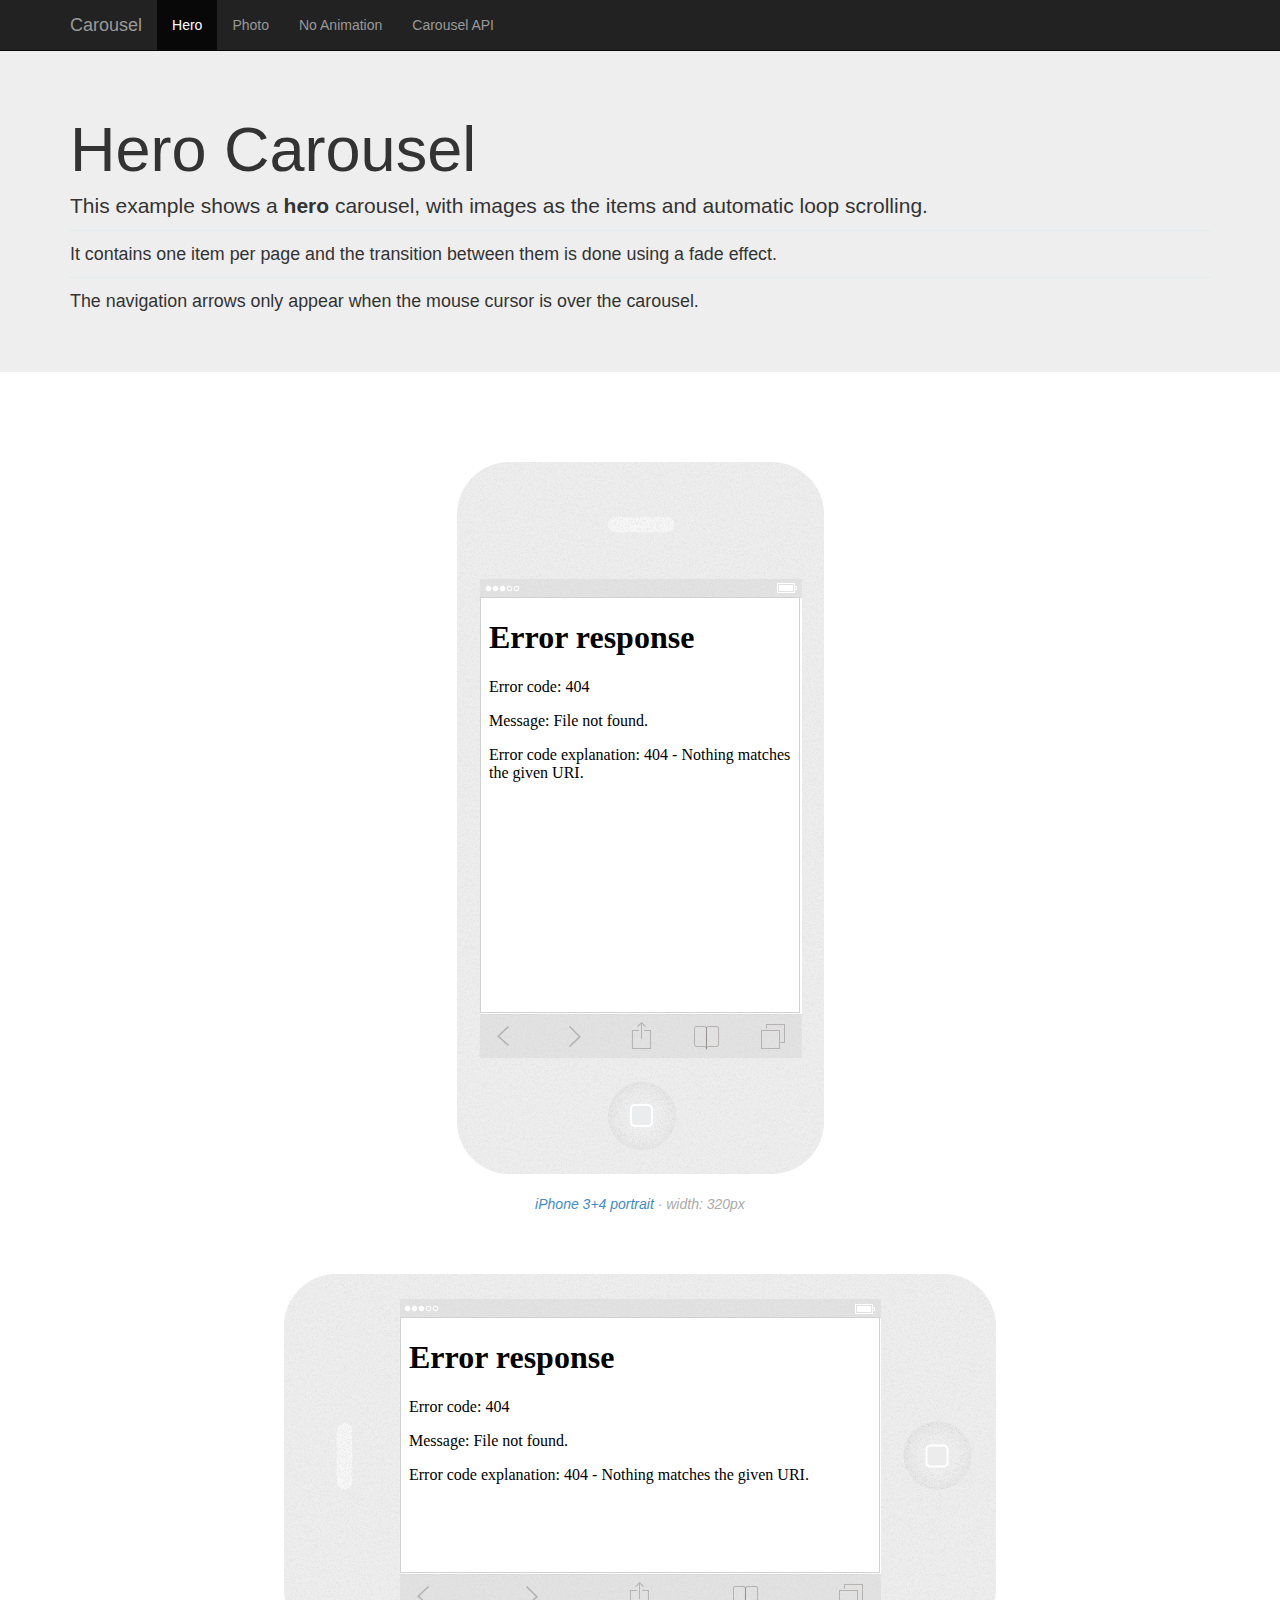
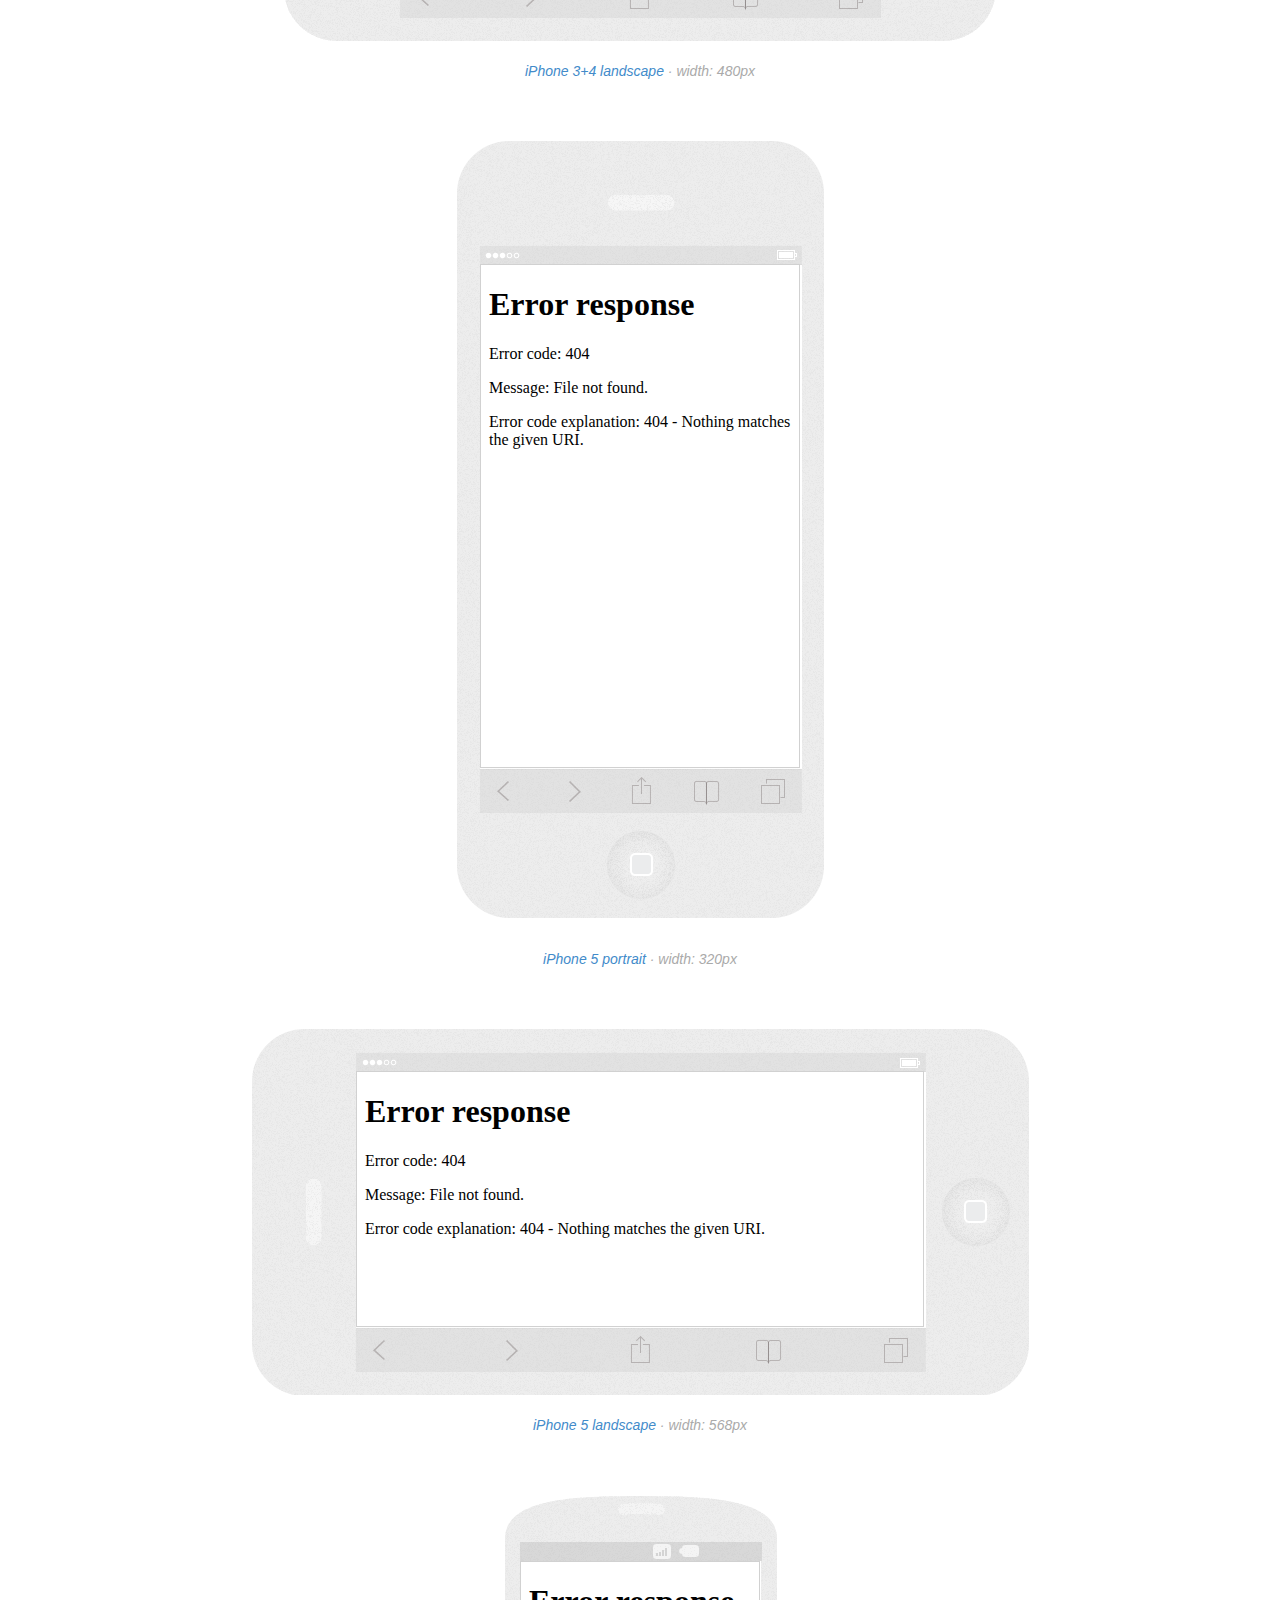
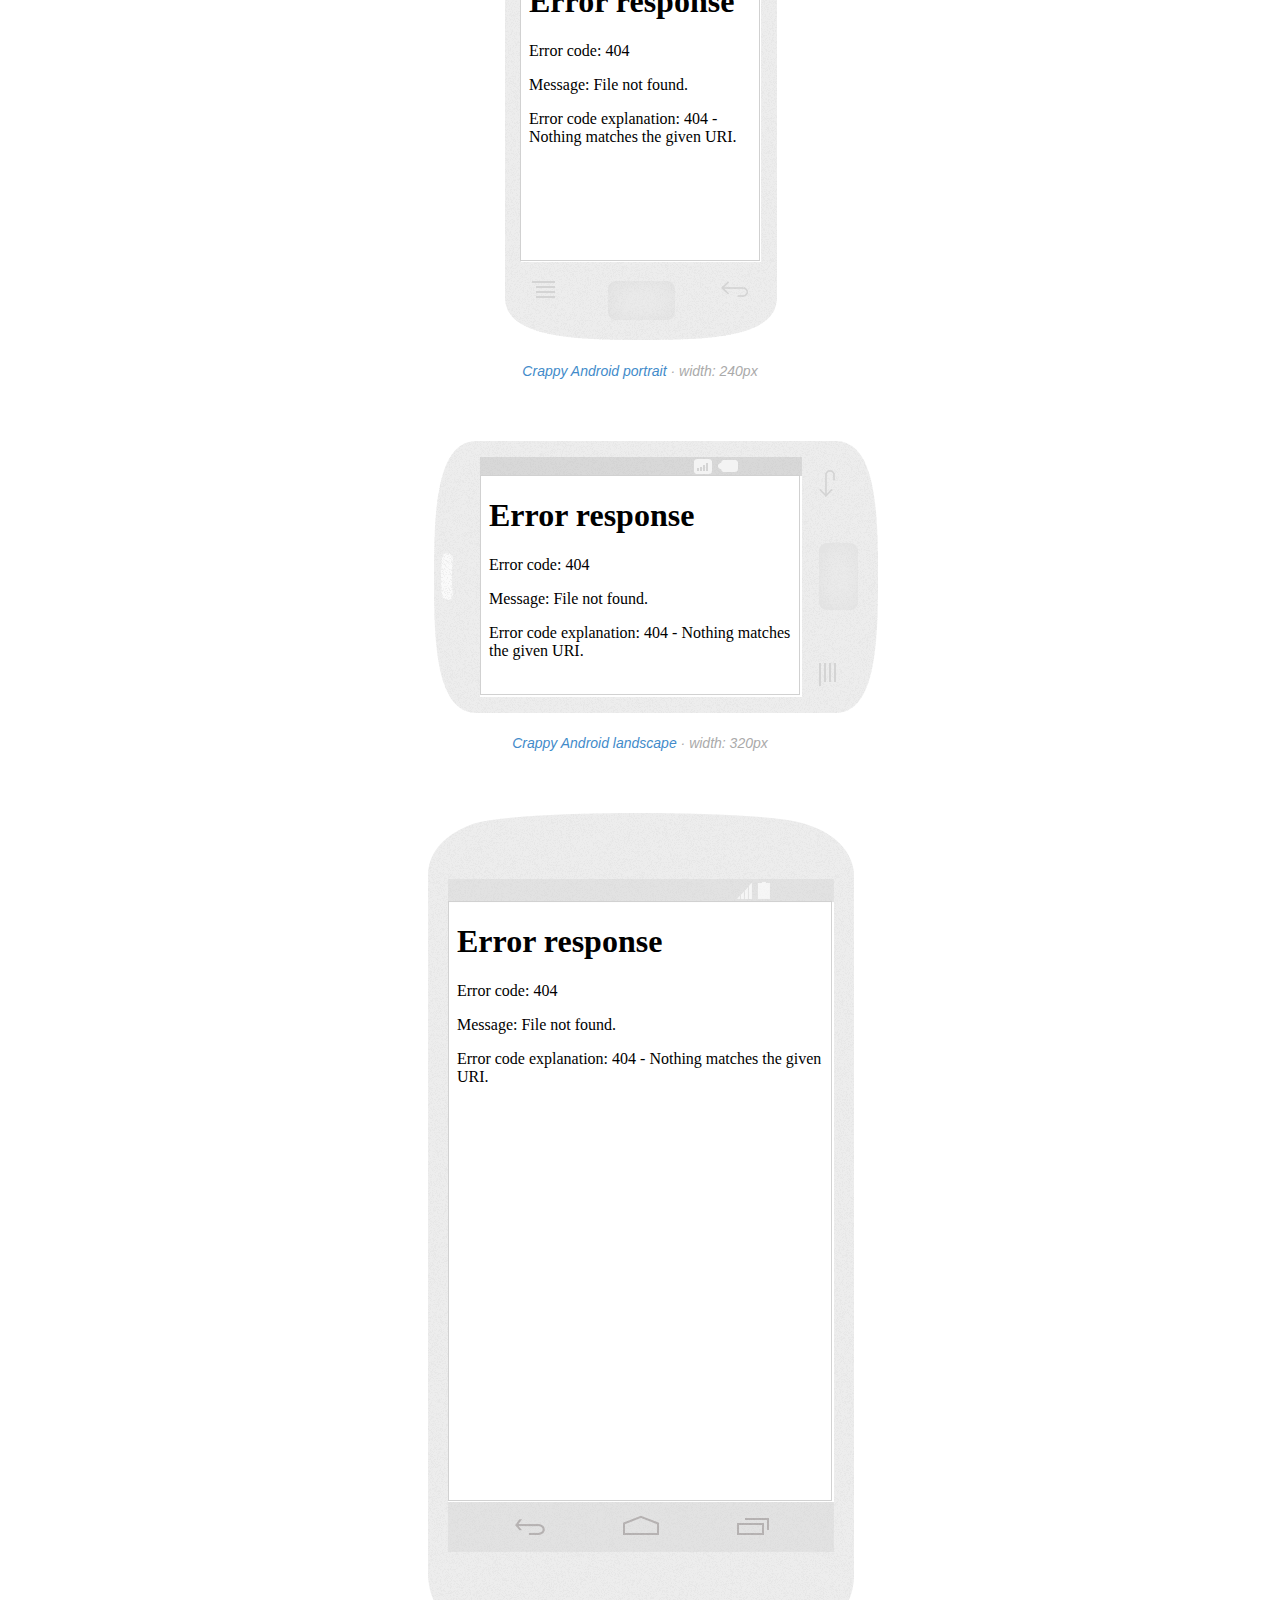
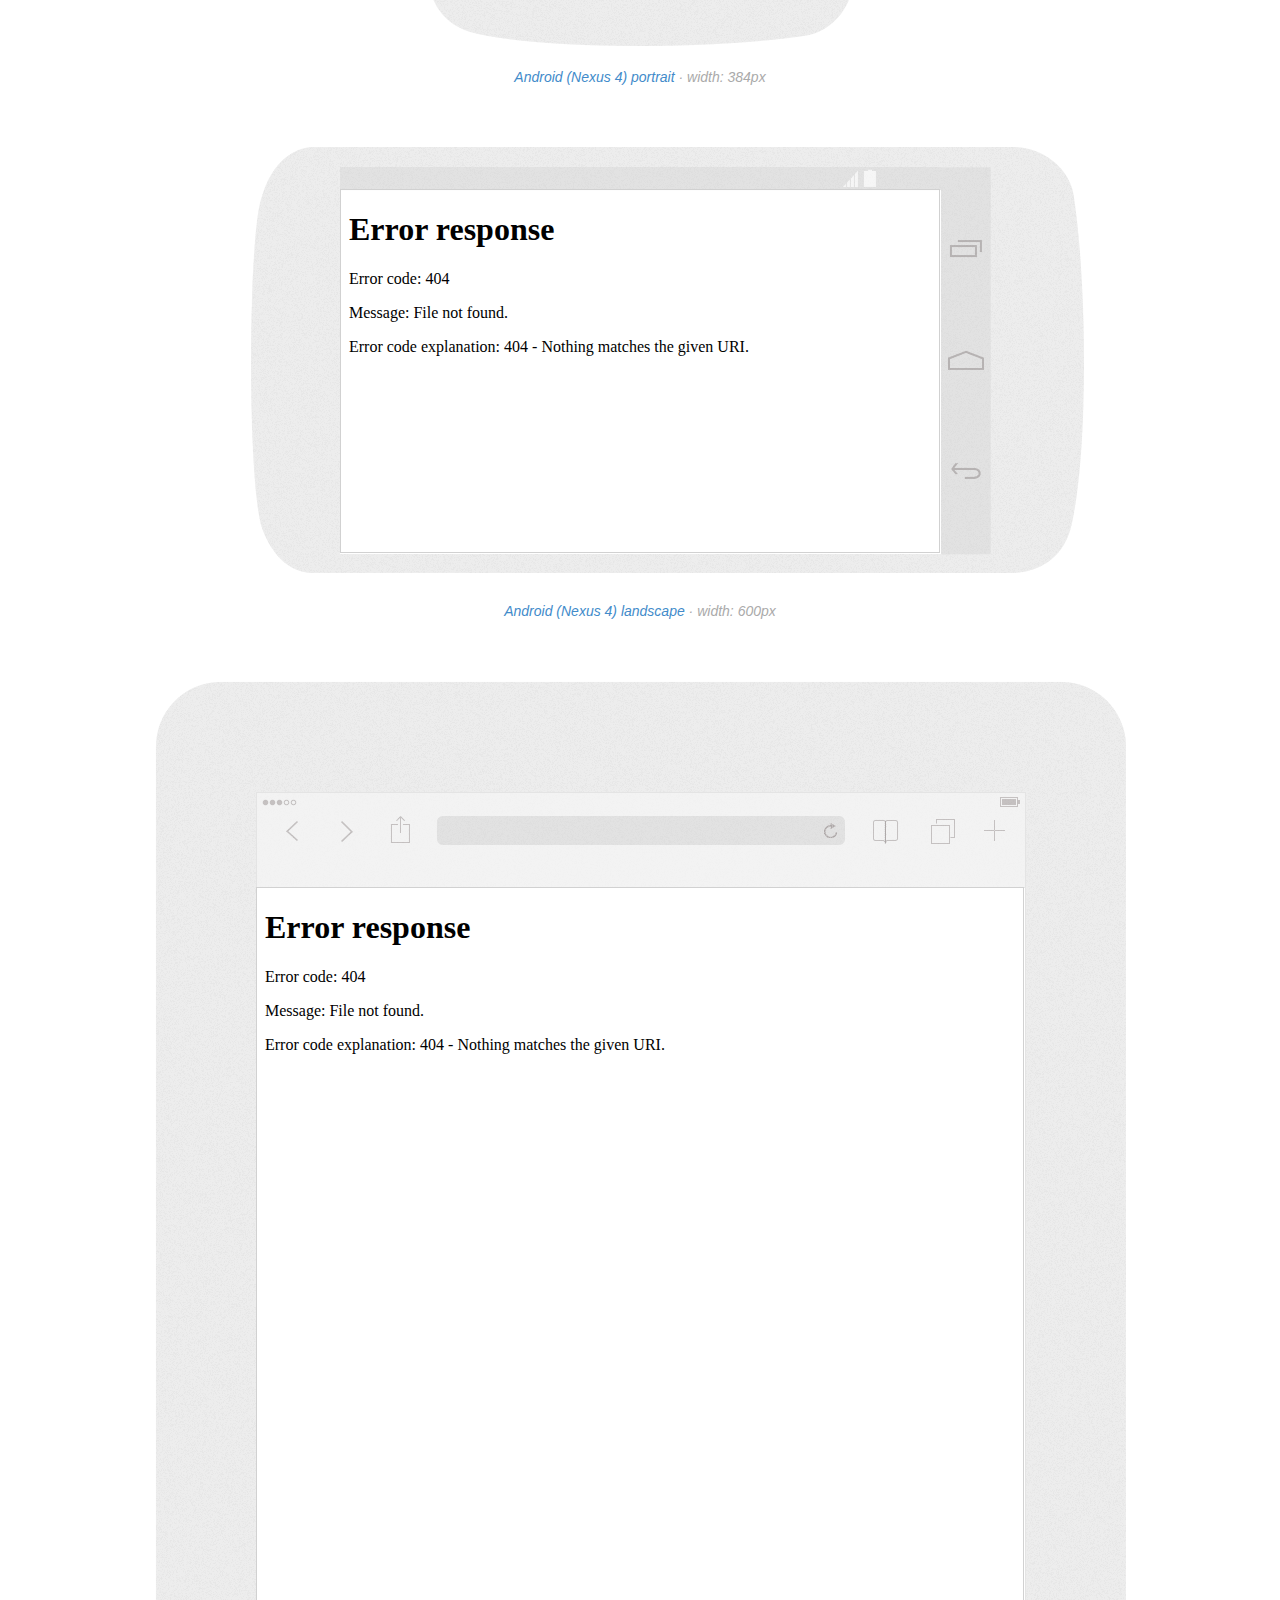
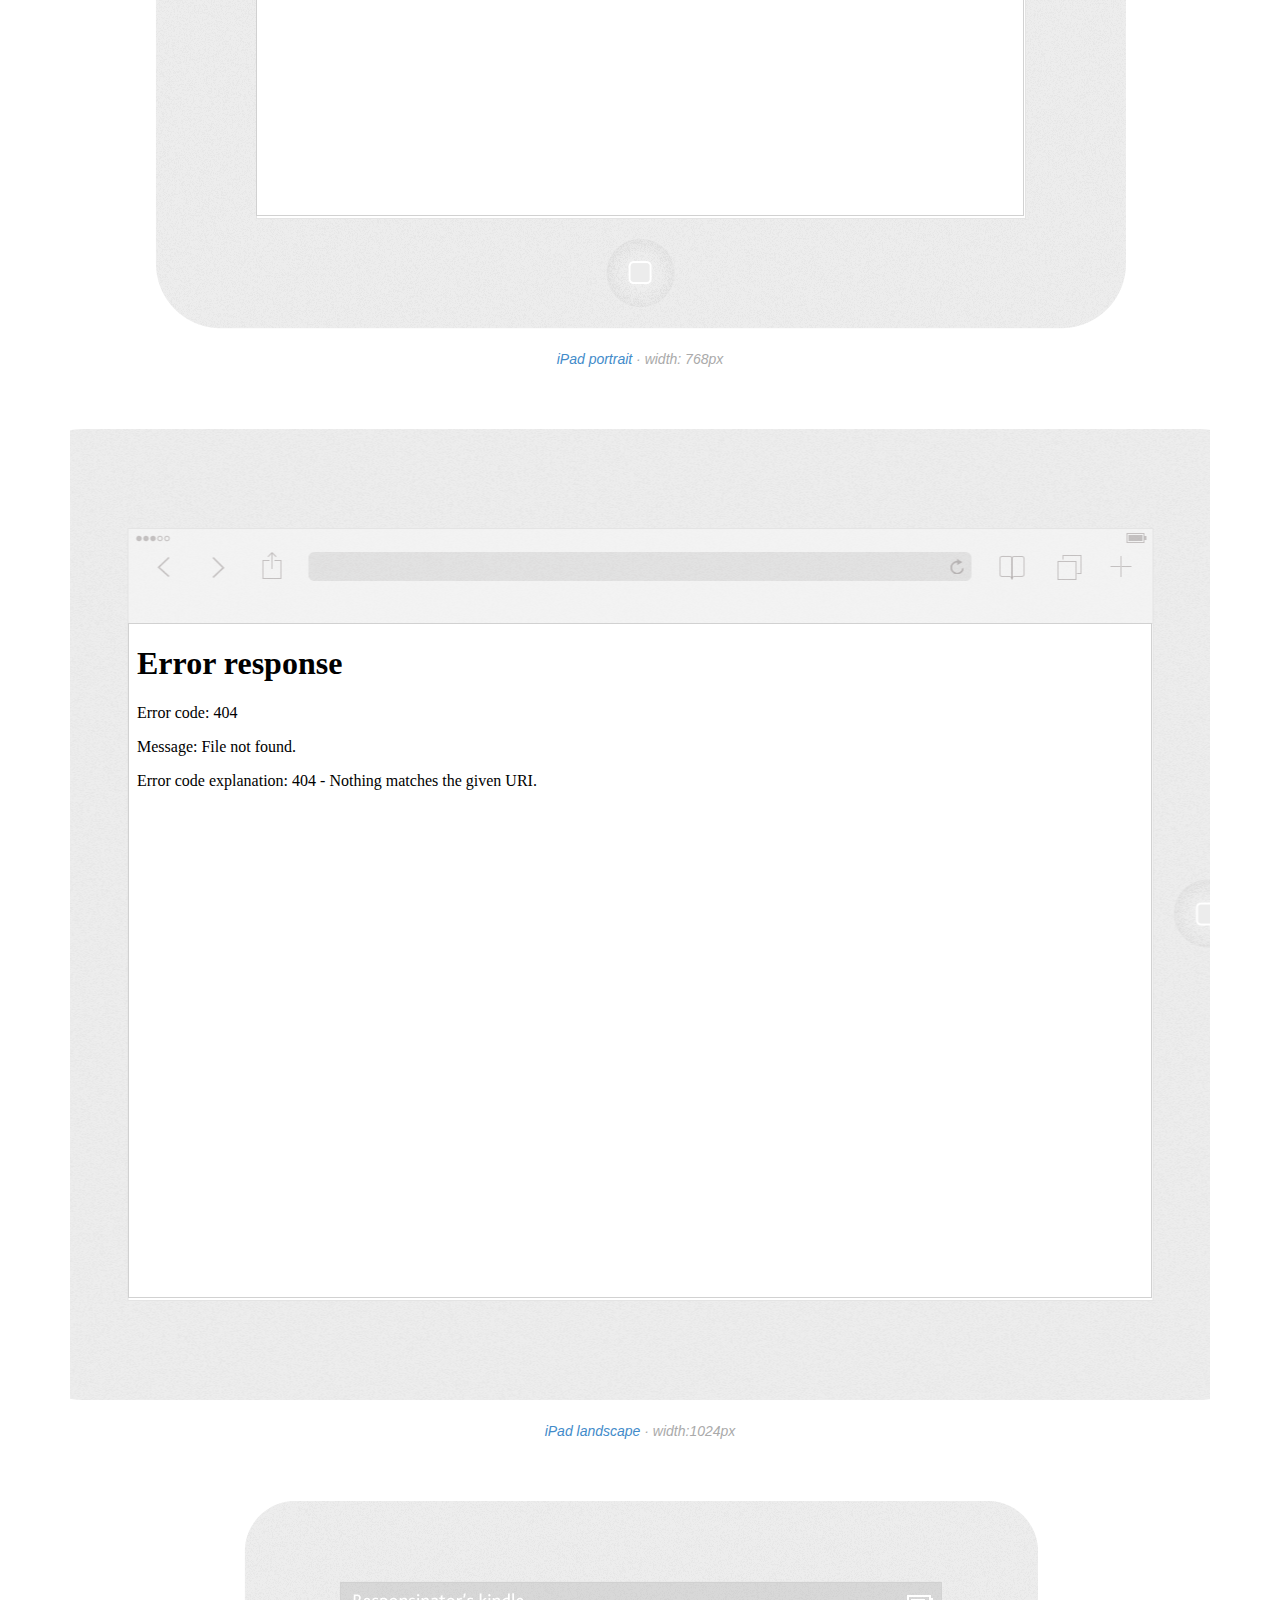
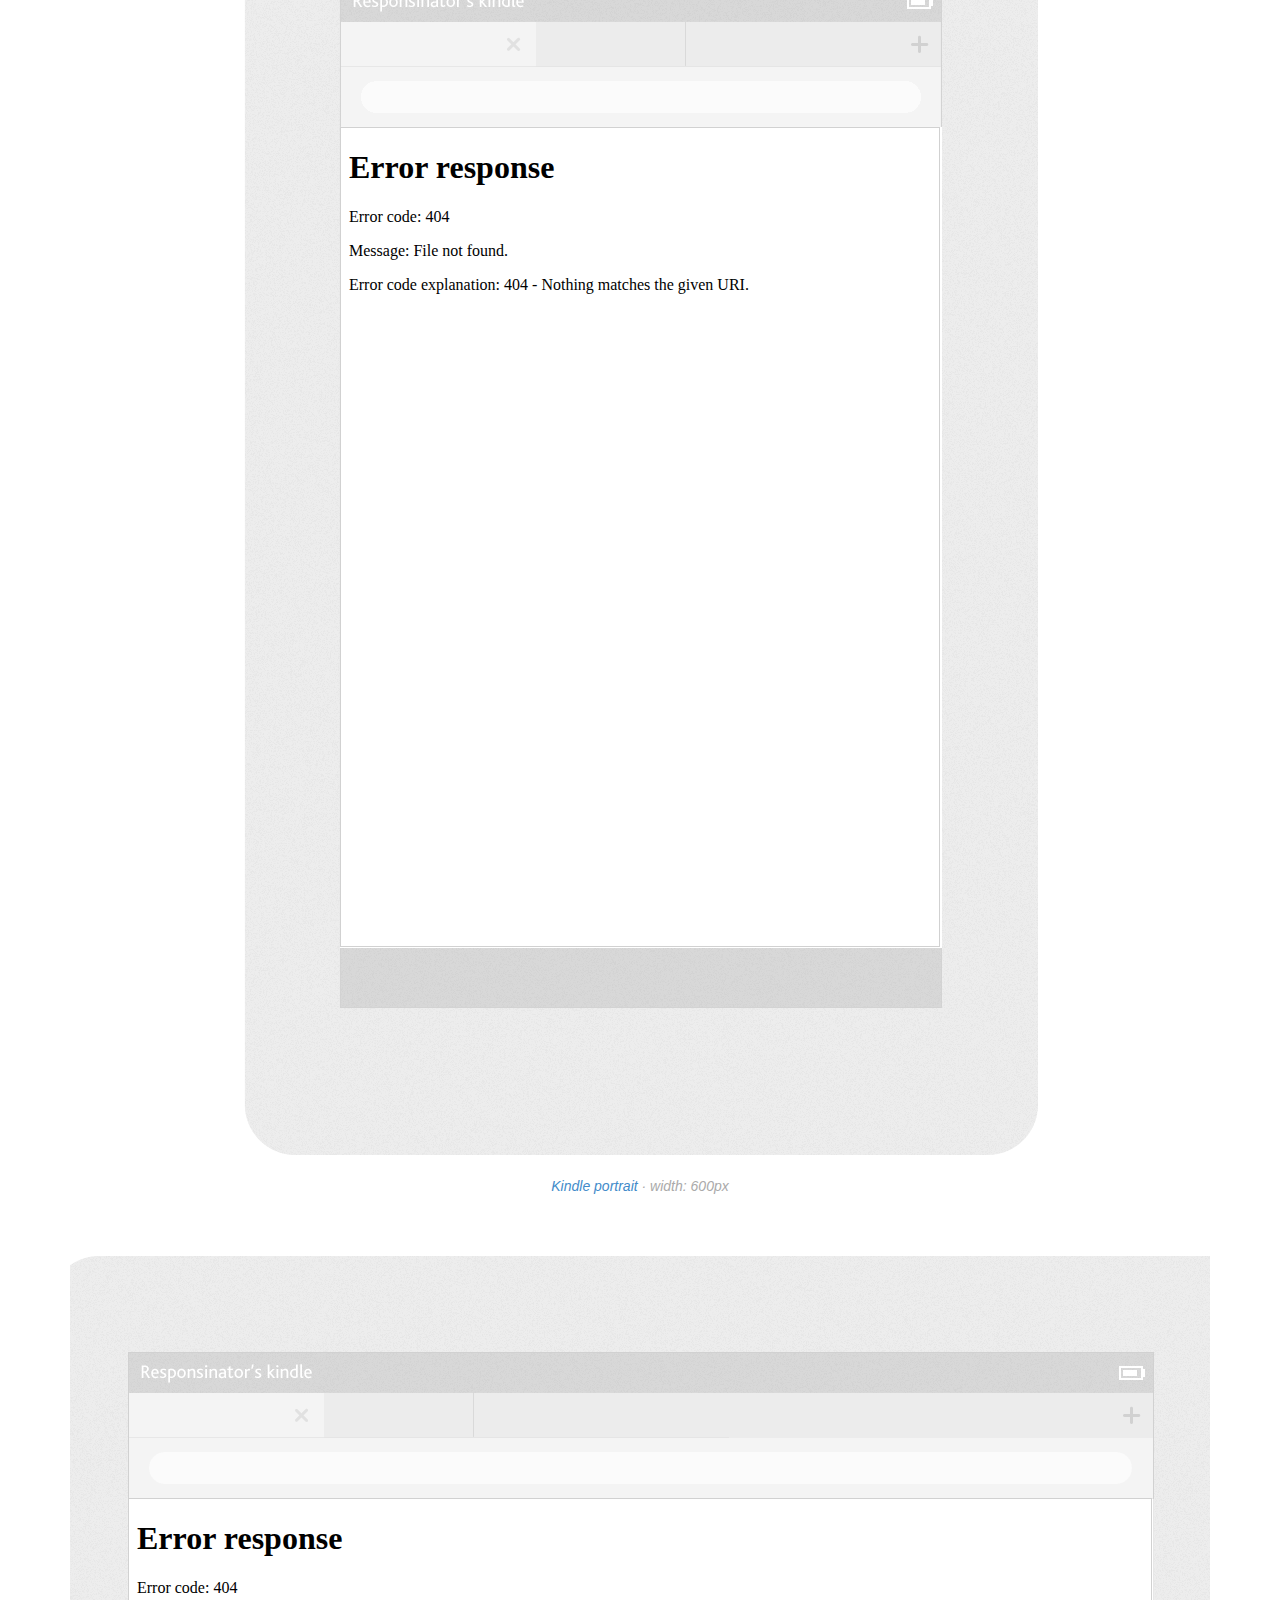
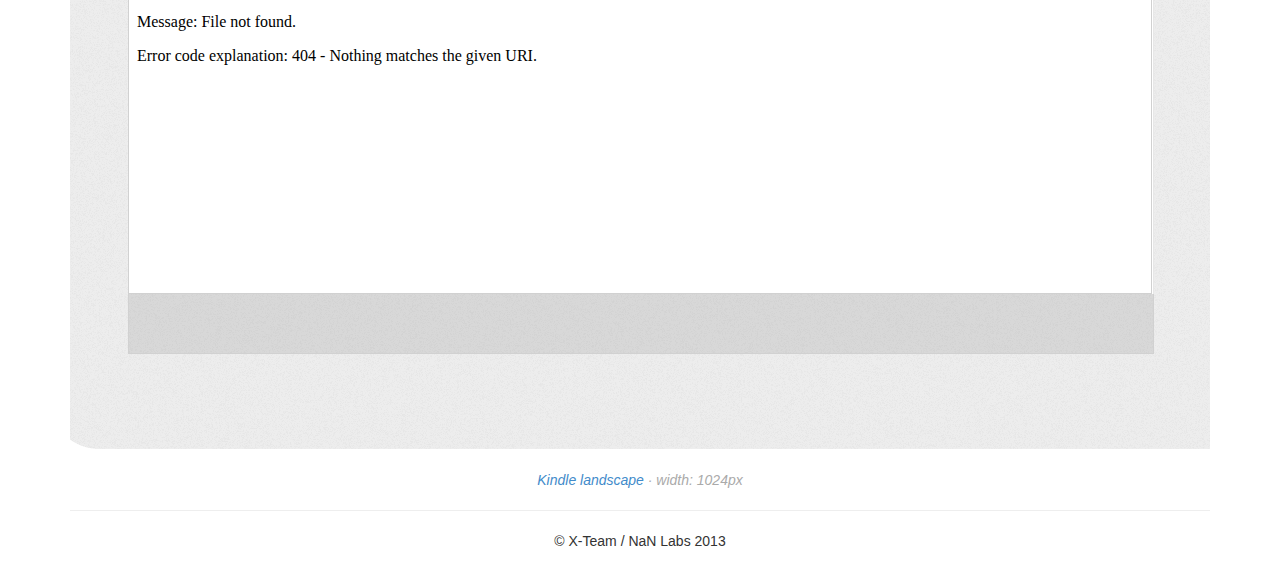
==== index.html @ ac6083fa "Responsive carousel examples" ====
<!DOCTYPE html>
<html lang="en">
<head>
    <meta charset="utf-8">
    <meta http-equiv="X-UA-Compatible" content="IE=edge">
    <meta name="viewport" content="width=device-width, initial-scale=1.0">
    <meta name="description" content="">
    <meta name="author" content="">

    <title>Carousel Demo</title>

    <!-- example devices stylesheet -->
    <link rel="stylesheet" media="screen" href="css/mainc164.css?v=9">
    <script src="https://code.jquery.com/jquery-1.10.2.min.js"></script>

    <!-- Bootstrap core CSS -->
    <link href="css/bootstrap.css" rel="stylesheet">

    <link href="css/jquery.xteam.herocarousel.min.css" rel="stylesheet">

    <style>
        /* Move down content because we have a fixed navbar that is 50px tall */
        body {
            padding-top: 50px;
            padding-bottom: 20px;
        }

        /*Prevent bootstap default behaviour*/
        .device , .device:before, .device:after {
            box-sizing: content-box;
            -webkit-box-sizing: content-box;
        }
    </style>

    <!-- HTML5 shim and Respond.js IE8 support of HTML5 elements and media queries -->
    <!--[if lt IE 9]>
    <script src="https://oss.maxcdn.com/libs/html5shiv/3.7.0/html5shiv.js"></script>
    <script src="https://oss.maxcdn.com/libs/respond.js/1.3.0/respond.min.js"></script>
    <![endif]-->
</head>

<body>

<div class="navbar navbar-inverse navbar-fixed-top">


    <div class="container">
        <div class="navbar-header">
            <button type="button" class="navbar-toggle" data-toggle="collapse" data-target=".navbar-collapse">
                <span class="icon-bar"></span>
                <span class="icon-bar"></span>
                <span class="icon-bar"></span>
            </button>
            <a class="navbar-brand" href="#">Carousel</a>
        </div>
        <div class="collapse navbar-collapse">
            <ul class="nav navbar-nav">
                <li class="active"><a href="#">Hero</a></li>
                <li><a href="photo.html">Photo</a></li>
                <li><a href="noanim.html">No Animation</a></li>
                <li><a href="API.html">Carousel API</a></li>
            </ul>
        </div><!--/.nav-collapse -->
    </div>
</div>

<!-- Main jumbotron for a primary marketing message or call to action -->
<div class="jumbotron">
    <div class="container">
        <h1>Hero Carousel</h1>
        <p>This example shows a <strong>hero</strong> carousel, with images as the items and automatic loop scrolling.</p>
        <p class="small">It contains one item per page and the transition between them is done using a fade effect.</p>
        <p class="small">The navigation arrows only appear when the mouse cursor is over the carousel.</p>
    </div>
</div>

<div class="container">


    <script type="text/javascript">
        $(window).load(function () {
            $('iframe').attr('src', window.location.origin + '/carousel-demo/' + 'herocarousel.html');
        });
    </script>

        
    <section id='devices'>

        
                                                
    <div class='deviceWrap iphone-portrait'>
        <div class='device' style='width: 320px; height: 416px; padding-top: 20px;padding-bottom: 44px;'>

                            <div class='flashingTop' style='height: 20px; width: 320px'><span class='time'></span></div>
            
                            <div class='flashingBottom' style='height: 44px'></div>
            
            
            <iframe src='about:blank' id='iphone-portrait' style=''></iframe>

            
        </div><!-- /device -->
    </div><!-- /deviceWrap -->

    <div class='deviceTitle'><a href='#'><em>iPhone 3+4 portrait<span> · width: 320px</span></em></a></div>


                            
        
                                                
    <div class='deviceWrap iphone-landscape'>
        <div class='device' style='width: 480px; height: 256px; padding-top: 20px;padding-bottom: 44px;'>

                            <div class='flashingTop' style='height: 20px; width: 480px'><span class='time'></span></div>
            
                            <div class='flashingBottom' style='height: 44px'></div>
            
            
            <iframe src='about:blank' id='iphone-landscape' style=''></iframe>

            
        </div><!-- /device -->
    </div><!-- /deviceWrap -->

    <div class='deviceTitle'><a href='indexf143.html?url=about:blank&amp;device=iphone-landscape'><em>iPhone 3+4 landscape<span> · width: 480px</span></em></a></div>


    <div class='deviceWrap iphone-5-portrait'>
        <div class='device' style='width: 320px; height: 504px; padding-top: 20px;padding-bottom: 44px;'>

                            <div class='flashingTop' style='height: 20px; width: 320px'><span class='time'></span></div>
            
                            <div class='flashingBottom' style='height: 44px'></div>
            
            
            <iframe src='about:blank' id='iphone-5-portrait' style=''></iframe>

            
        </div><!-- /device -->
    </div><!-- /deviceWrap -->

    <div class='deviceTitle'><a href='#'><em>iPhone 5 portrait<span> · width: 320px</span></em></a></div>


                            
        
                                                
    <div class='deviceWrap iphone-5-landscape'>
        <div class='device' style='width: 568px; height: 256px; padding-top: 20px;padding-bottom: 44px;'>

                            <div class='flashingTop' style='height: 20px; width: 568px'><span class='time'></span></div>
            
                            <div class='flashingBottom' style='height: 44px'></div>
            
            
            <iframe src='about:blank' id='iphone-5-landscape' style=''></iframe>

            
        </div><!-- /device -->
    </div><!-- /deviceWrap -->

    <div class='deviceTitle'><a href='#'><em>iPhone 5 landscape<span> · width: 568px</span></em></a></div>


                            
        
                                                
    <div class='deviceWrap android-240x320-portrait'>
        <div class='device' style='width: 240px; height: 300px; padding-top: 20px;'>

                            <div class='flashingTop' style='height: 20px; width: 240px'><span class='time'></span></div>
            
            
            
            <iframe src='about:blank' id='android-240x320-portrait' style=''></iframe>

            
        </div><!-- /device -->
    </div><!-- /deviceWrap -->

    <div class='deviceTitle'><a href='#'><em>Crappy Android portrait<span> · width: 240px</span></em></a></div>


                            
        
                                                
    <div class='deviceWrap android-240x320-landscape'>
        <div class='device' style='width: 320px; height: 220px; padding-top: 20px;'>

                            <div class='flashingTop' style='height: 20px; width: 320px'><span class='time'></span></div>
            
            
            
            <iframe src='about:blank' id='android-240x320-landscape' style=''></iframe>

            
        </div><!-- /device -->
    </div><!-- /deviceWrap -->

    <div class='deviceTitle'><a href='#'><em>Crappy Android landscape<span> · width: 320px</span></em></a></div>


                            
        
                                                
    <div class='deviceWrap android-384x620-portrait'>
        <div class='device' style='width: 384px; height: 600px; padding-top: 20px;'>

                            <div class='flashingTop' style='height: 20px; width: 384px'><span class='time'></span></div>
            
            
            
            <iframe src='about:blank' id='android-384x620-portrait' style=''></iframe>

            
        </div><!-- /device -->
    </div><!-- /deviceWrap -->

    <div class='deviceTitle'><a href='#'><em>Android (Nexus 4) portrait<span> · width: 384px</span></em></a></div>


                            
        
                                                
    <div class='deviceWrap android-620x384-landscape'>
        <div class='device' style='width: 600px; height: 364px; padding-top: 20px;'>

                            <div class='flashingTop' style='height: 20px; width: 600px'><span class='time'></span></div>
            
            
            
            <iframe src='about:blank' id='android-620x384-landscape' style=''></iframe>

            
        </div><!-- /device -->
    </div><!-- /deviceWrap -->

    <div class='deviceTitle'><a href='#'><em>Android (Nexus 4) landscape<span> · width: 600px</span></em></a></div>


                            
        
                                                
    <div class='deviceWrap ipad-portrait'>
        <div class='device' style='width: 768px; height: 929px; padding-top: 95px;'>

                            <div class='flashingTop' style='height: 95px; width: 768px'><span class='time'></span></div>
            
            
            
            <iframe src='about:blank' id='ipad-portrait' style=''></iframe>

            
        </div><!-- /device -->
    </div><!-- /deviceWrap -->

    <div class='deviceTitle'><a href='#'><em>iPad portrait<span> · width: 768px</span></em></a></div>


                            
        
                                                
    <div class='deviceWrap ipad-landscape'>
        <div class='device' style='width: 1024px; height: 675px; padding-top: 93px;'>

                            <div class='flashingTop' style='height: 93px; width: 1024px'><span class='time'></span></div>
            
            
            
            <iframe src='about:blank' id='ipad-landscape' style=''></iframe>

            
        </div><!-- /device -->
    </div><!-- /deviceWrap -->

    <div class='deviceTitle'><a href='#'><em>iPad landscape<span> · width:1024px</span></em></a></div>


                            
        
                                                
    <div class='deviceWrap kindle-portrait'>
        <div class='device' style='width: 600px; height: 820px; padding-top: 144px;padding-bottom: 60px;'>

                            <div class='flashingTop' style='height: 144px; width: 600px'><span class='time'></span></div>
            
                            <div class='flashingBottom' style='height: 60px'></div>
            
            
            <iframe src='about:blank' id='kindle-portrait' style=''></iframe>

            
        </div><!-- /device -->
    </div><!-- /deviceWrap -->

    <div class='deviceTitle'><a href='#'><em>Kindle portrait<span> · width: 600px</span></em></a></div>


                            
        
                                                
    <div class='deviceWrap kindle-landscape'>
        <div class='device' style='width: 1024px; height: 396px; padding-top: 144px;padding-bottom: 60px;'>

                            <div class='flashingTop' style='height: 144px; width: 1024px'><span class='time'></span></div>
            
                            <div class='flashingBottom' style='height: 60px'></div>
            
            
            <iframe src='about:blank' id='kindle-landscape' style=''></iframe>

            
        </div><!-- /device -->
    </div><!-- /deviceWrap -->

    <div class='deviceTitle'><a href='#'><em>Kindle landscape<span> · width: 1024px</span></em></a></div>


    <hr>

    <footer>
        <p>&copy; X-Team / NaN Labs 2013</p>
    </footer>
</div> <!-- /container -->




</body>
</html>
---- css/mainc164.css ----
/*
Copyright (c) 2011, Yahoo! Inc. All rights reserved.
Code licensed under the BSD License:
http://developer.yahoo.com/yui/license.html
version: 2.9.0
*/
body{margin: 0px}h1{font-size:138.5%}h2{font-size:123.1%}h3{font-size:108%}h1,h2,h3{margin:1em 0}h1,h2,h3,h4,h5,h6,strong,dt{font-weight:bold}optgroup{font-weight:normal}abbr,acronym{border-bottom:1px dotted #000;cursor:help}em{font-style:italic}del{text-decoration:line-through}blockquote,ul,ol,dl{margin:1em}ol,ul,dl{margin-left:2em}ol{list-style:decimal outside}ul{list-style:disc outside}dl dd{margin-left:1em}th,td{border:1px solid #000;padding:.5em}th{font-weight:bold;text-align:center}caption{margin-bottom:.5em;text-align:center}sup{vertical-align:super}sub{vertical-align:sub}p,fieldset,table,pre{margin-bottom:1em}button,input[type="checkbox"],input[type="radio"],input[type="reset"],input[type="submit"]{padding:1px}img{-ms-interpolation-mode:bicubic}

html, body {
    margin: 0;
    padding: 0;
}

body {
    margin-bottom: 60px;
    line-height: 100%;
    font-family: georgia, times, serif;
    font-size: 14px;
    background-color: #ffffff;
}

a {
    color: #666;
    text-decoration: none;
}

a:hover {
    color: #000;
}

a#viewAllDevices {
    margin-top: 50px;
    display: block;
}

#tools {
    background: url('../images/top-bg.png') repeat-x #4c656c;
    margin: 0px;
    color: white;
    font-style: italic;
    height: 46px;
    display: block;
    width: 100%;
}

#tools #buttons a {
    display: inline-block;
    padding: 4px 8px;
    background-color: #ccc;
    color: #000;
    text-decoration: none;
}

input#url {
    padding: 5px 10px 7px 10px;
    margin-left: 5px;
    width: 250px;
    color: white;
    background: #8a9a9f;
    border: none;
    outline: none;
    font-family: Georgia, times, serif;
    font-size: 14px;
    border-radius: 3px;
}

.deviceTitle, #devices .deviceWrap, #tools {
    min-width: 1024px;
}

a span {
    color: #aaa;
}

/*
 * Devices styles start
 */

#devices {
    text-align: center;
    margin-top: 60px;
}

.deviceWrap {
    width: 100%;
    background-position: top center;
    background-repeat: no-repeat;
    margin: 60px 0px 20px 0px;
}



#devices .device {
    margin: 0 auto;
    position: relative;
}

#devices .device .flashingTop,
#devices .device .flashingBottom {
    position: absolute;
    left: 0;
    width: 100%;
}

#devices .device .flashingTop {
    top: 0;
    padding-top: 4px;
}

#devices .device .flashingBottom {
    bottom: 0;
}

#devices iframe {
    width: 100%;
    height: 100%;
    margin: 0;
    border: 1px solid #d1d1d1;
}

.iphone-portrait {
    background-image: url(../images/iphone-portrait.png);
    padding: 115px 0 117px 0px;
}

.iphone-landscape {
    background-image: url(../images/iphone-landscape.png);
    padding: 23px 0 24px 0px;
}

.iphone-5-portrait {
    background-image: url(../images/iphone-5-portrait.png);
    padding: 103px 0 117px 0px;
}

.iphone-5-landscape {
    background-image: url(../images/iphone-5-landscape.png);
    padding: 22px 0 24px 0px;
}

.ipad-portrait {
    background-image: url(../images/ipad-portrait.png);
    padding: 111px 0 113px 0;
}

.ipad-landscape {
    background-image: url(../images/ipad-landscape.png);
    padding: 101px 0 103px 0;
}

.android-240x320-portrait {
    background-image: url(../images/android-240x320-portrait.png);
    padding: 46px 0 80px 0;
}

.android-240x320-landscape {
    background-image: url(../images/android-320x240-landscape.png);
    padding: 14px 0 18px 0;
}

.android-620x384-landscape {
    background-image: url(../images/android-nexus-4-landscape.png);
    padding: 22px 0 28px 0;
}

.android-384x620-portrait {
    background-image: url(../images/android-nexus-4-portrait.png);
    padding: 68px 0 146px 0;
}

.kindle-portrait {
    background-image: url(../images/kindle-portrait.png);
    padding: 82px 0 149px 0;
}

.kindle-landscape {
    background-image: url(../images/kindle-landscape.png);
    padding: 98px 0 96px 0;
}

.android-240x320-portrait .flashingTop .time,
.android-240x320-landscape  .flashingTop .time,
.android-384x620-portrait .flashingTop .time {
    float: right;
    padding: 0px 4px 0px 0px;
    line-height: 100%;
}

.android-620x384-landscape .flashingTop .time {
    float: right;
    padding: 0px 4px 0px 0px;
    line-height: 100%;
}

.ipad-landscape span.time, .ipad-portrait span.time {
    color: #bbb;
}

span.time {
    font-family: helvetica, arial, sans-serif;
    color: white;
    font-size: 12px;
}

.android-240x320-portrait .flashingTop span.time span,
.android-240x320-landscape .flashingTop span.time span,
.android-515x295-portrait .flashingTop .time span,
.android-515x295-landscape .flashingTop .time span {
    font-size: 10px;
}

.kindle-landscape .time, .kindle-portrait .time {
    font-size: 14px;
    top: 9px;
    position: relative;
}

.kindle-landscape .time span, .kindle-portrait .time span {
    font-size: 11px;
}

/*
 * Devices styles end
 */


/*
 * Job ad styles start
 */

.jobAd {
    background: #ecf6f9;
    border: 1px solid #e1ebee;
    border-radius: 3px;
    max-width: 700px;
    color: #777;
    margin: 70px auto 70px auto;
    font-style: italic;
    line-height: 170%;
    font-size: 16px;
}

.jobAd strong {
    font-weight: normal;
    color: #222;
}

.jobAd a {
    color: #777;
    border-bottom: 1px solid #ccc;
    transition: all .2s;
    -webkit-transition: all .2s;
}

.jobAd a:hover {
    color: #222;
    border-bottom: 1px solid #999;
    transition: all .2s;
    -webkit-transition: all .2s;
}

.jobAd .js_fade {
    opacity: 0;
    transition: opacity 1s;
    -webkit-transition: opacity 1s;
}

.jobAd .js_show {
    opacity: 1;
    transition: opacity 1s;
    -webkit-transition: opacity 1s;
}

.jobAd .js_hide {
    display: none;
}

.small {
    font-size: 14px;
    border-top: 1px solid #e1ebee;
    padding-top: 11px;
}

.email_input {
    float: none;
    margin: 0 0 20px 0;
    padding: 0;
}

.email_input input[type="text"] {
    border: 1px solid #e1ebee;
    background: white;
    border-radius: 2px;
    padding: 6px;
    font-size: 14px;
    color: #666;
    width: 300px;
    outline: 1px;
    font-family: Georgia;
}

.email_input input[type="text"].error {
    border: 1px solid red;
}

.email_input input[type="submit"] {
    font-family: Georgia;
    font-size: 12px;
    letter-spacing: 1px;
    padding: 5px 8px;
    background: #53B0CC;
    border: none;
    border-radius: 2px;
    color: #fff;
    min-height: 29px;
    vertical-align: top;
    cursor: pointer;
}

.thanks {
    margin-bottom: 5px;
}

.email_input input::-webkit-input-placeholder {
    color: #ccc;
}

.email_input input:-moz-placeholder {
    color: #ccc;
}


/*
 * Job ad styles end
 */







/*
 * Styles for the top bar start
 */
form {
    margin: 7px 0px 0px 20px;
    padding: 0px;
    float: left;
}

input#url:focus {
    background: #24383e;
    color: white;
}

div.who {
    float: right;
    margin-right: 20px;
}

.who span {
    opacity: 0.4;
}

.who a {
    color: white;
    text-decoration: none;
}

.who a:hover {
    border-bottom: 1px solid white;
}

/* this is a temporary hack for placeholder text */
input::-webkit-input-placeholder {
    color:    #4a6469;
}
input:-moz-placeholder {
    color:    #4a6469;
}
/* this is a temporary hack for placeholder text */

#tools input[type="submit"] {
    background: #8a9a9f;
    border: none;
    border-radius: 30px;
    height: 30px;
    width: 30px;
    text-align: center;
    font-family: georgia;
    font-size: 11px;
    opacity: 1;
    text-transform: uppercase;
    letter-spacing: 1px;
    font-weight: normal;
    color: white;
    margin-left: 5px;
}

/*
 * Styles for the top bar end
 */
 
/*
 * About page styles start
 */

section#about {
    max-width: 650px;
    margin: 0px auto 0px auto;
    padding: 12px 20px 0px 20px;
    line-height: 160%;
    font-family: "Georgia", serif;
}

h2 {
    font-weight: normal;
    font-size: 20px;
    color: #222;
    margin: 40px 0px 0px 0px;
    clear: left;
}

section#about p, section#about li {
    font-weight: normal;
    font-size: 16px;
    color: #222;
}

section#about a {
    border-bottom: 1px solid #ccc;
    text-decoration: none;
    font-family: "Georgia", serif;
    font-size: 16px;
}

section#about a:hover, section#about a#buyBeerLink:hover {
    color: #111;
    border-bottom: 1px solid #666;
}

section#about a#buyBeerLink {
    color: red;
    border-bottom: 1px solid red;
}

section#about form {
    display: none
}

section#about form#formaddext {
    display: block;
    margin: -10px 0 40px;
    font-size: 13px;
    color: #666;
}

section#about #addext {
    margin-right: 5px;
}

form#formaddext label, form#formaddext input {
    cursor: pointer;
}

html.no-js section#about form {
    display: block;
}

section#about ul {
     margin: 10px 0px 0px 18px;
     padding: 0px;
     list-style-type: circle;
}

section#about a#back {
     font-size: 13px;
     border-bottom: none;
     border-bottom: 1px solid #ddd;
     padding-bottom: 3px;
}

section#about p {
    margin: 10px 0px 15px 0px;
}

#aboutlink {
    text-align: center;
    margin: 40px;
    display: block;
}

a#bookmarklet {
    background: #ddd;
    padding: 1px 4px 1px 4px;
}

/*
 * About page styles end
 */

/*
 * Books section styles start
 */

 #books {
     font-size: 14px;
     line-height: 22px;
     margin: 20px 0px 20px 0px;
     padding: 30px 0px 10px 0px;
     clear: both;
 }

 .books_wrapper {
     max-width: 1000px;
     margin: auto;
     border-bottom: 1px solid #eee;
     padding-bottom: 15px;
}

 .books_wrapper div {
     width: 220px;
     display: inline-block;
     padding-right: 30px;
     vertical-align: top;
 }

 .books_wrapper div p {
     margin-top: 10px
 }

 .books_wrapper a, #aboutlink a {
     color: red;
     border-bottom: 1px solid #efefef;
     padding-bottom: 1px;
 }

 .books_wrapper a.white_border {
     border-bottom: 1px solid white;
 }

 .books_wrapper a:hover, #aboutlink a:hover {
     border-bottom: 1px solid #999;
 }

 .books_wrapper a.white_border:hover {
     border-bottom: 1px solid #ccc;
 }

 #books .light_grey {
     color: #999;
 }

 .books_wrapper h2 {
     margin: 30px 0px 30px 0px;
     font-size: 16px;
     background: url("../images/1px-grey-line.png") left 50% repeat-x;
     text-align: center;
 }

 .books_wrapper h2 span {
     background: white;
     padding: 0px 10px 0px 10px;
 }

 .about_body .books_wrapper h2 {
     text-align: left;
     font-size: 20px;
     padding-left: 165px;
 }

 .about_body #books {
     margin-top: 50px;
     padding-top: 0px;
 }

/*
 * Books section styles end
 */


/*
 * Responsive books section styles start
 */

@media only screen and (max-width : 1000px) {

    .books_wrapper {
        min-width: 240px;
        text-align: center;
    }

    .about_body .books_wrapper h2, .about_body .books_wrapper h2 span {
        padding-left: 0px;
        background: none;
        margin-left: 0;
        text-align: center;
   }

}
/*
 * Responsive books section style end
 */
 
 #aboutlink a em {
 }
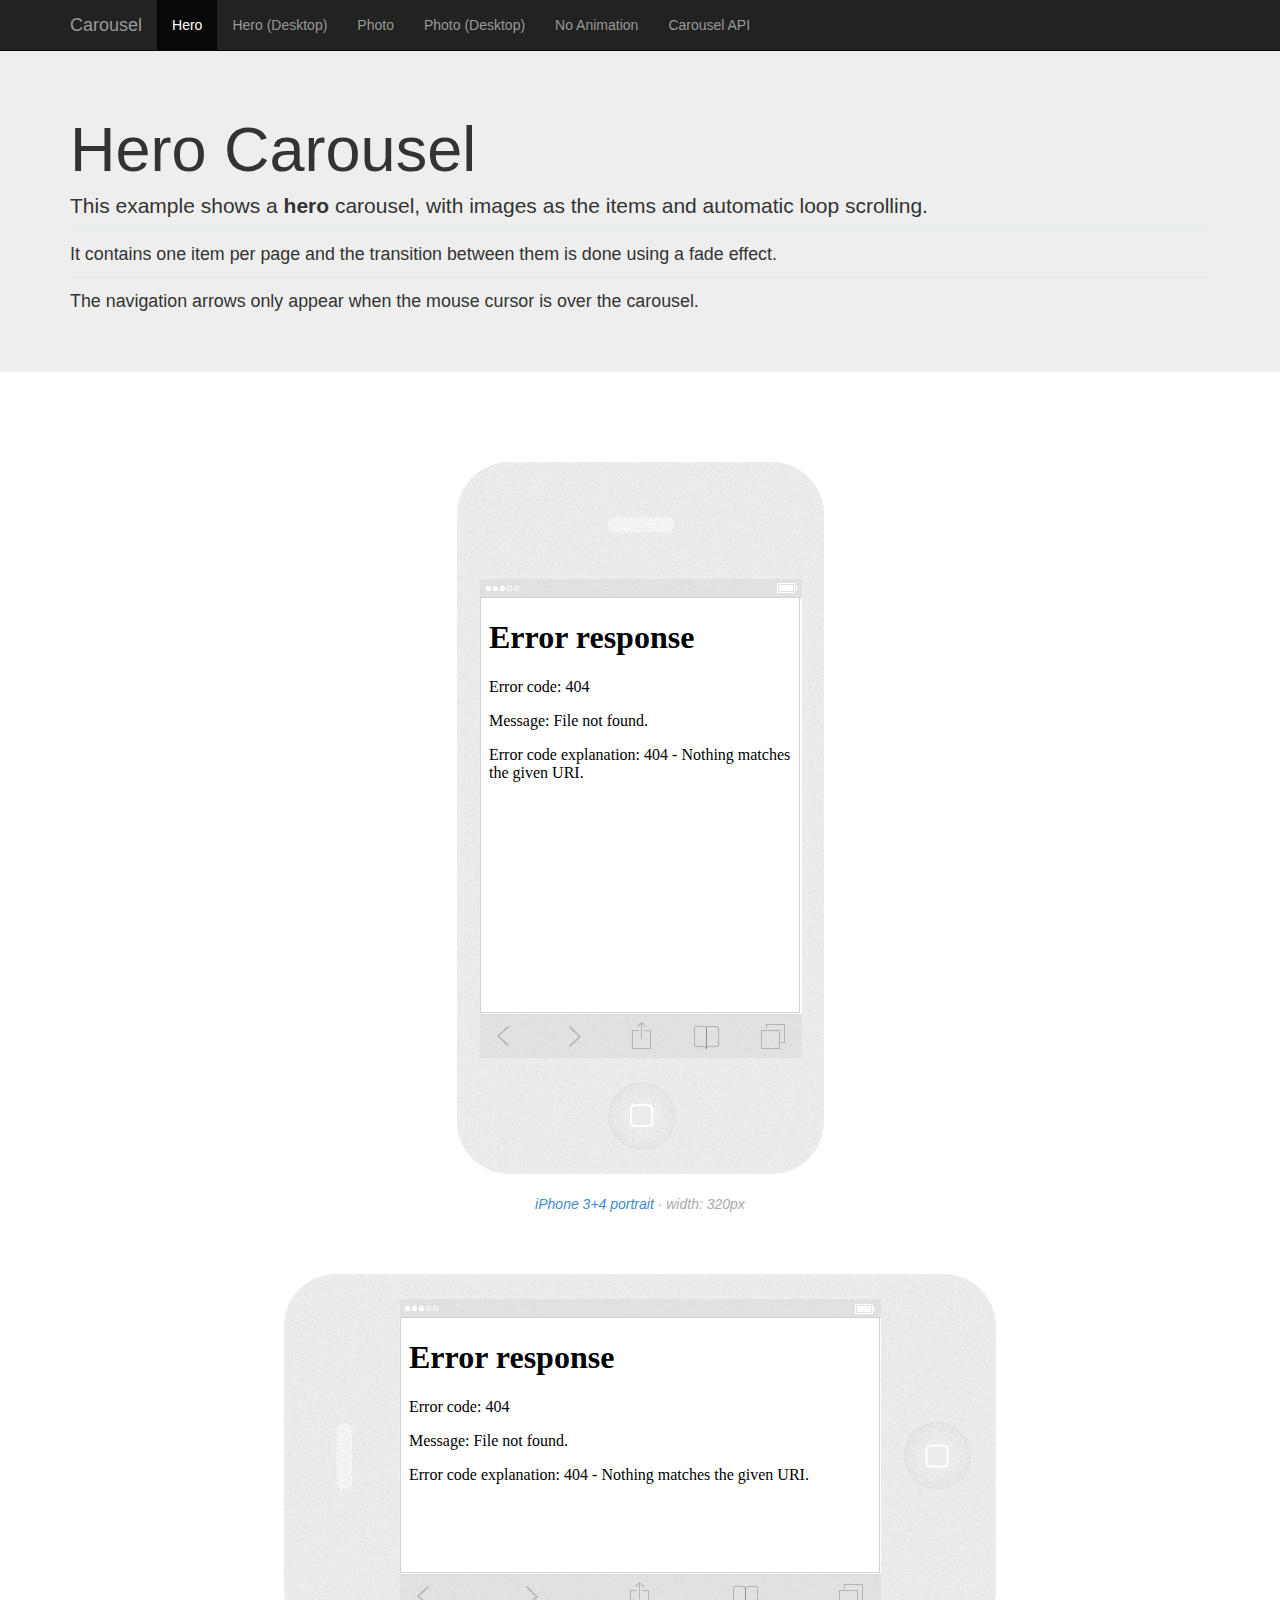
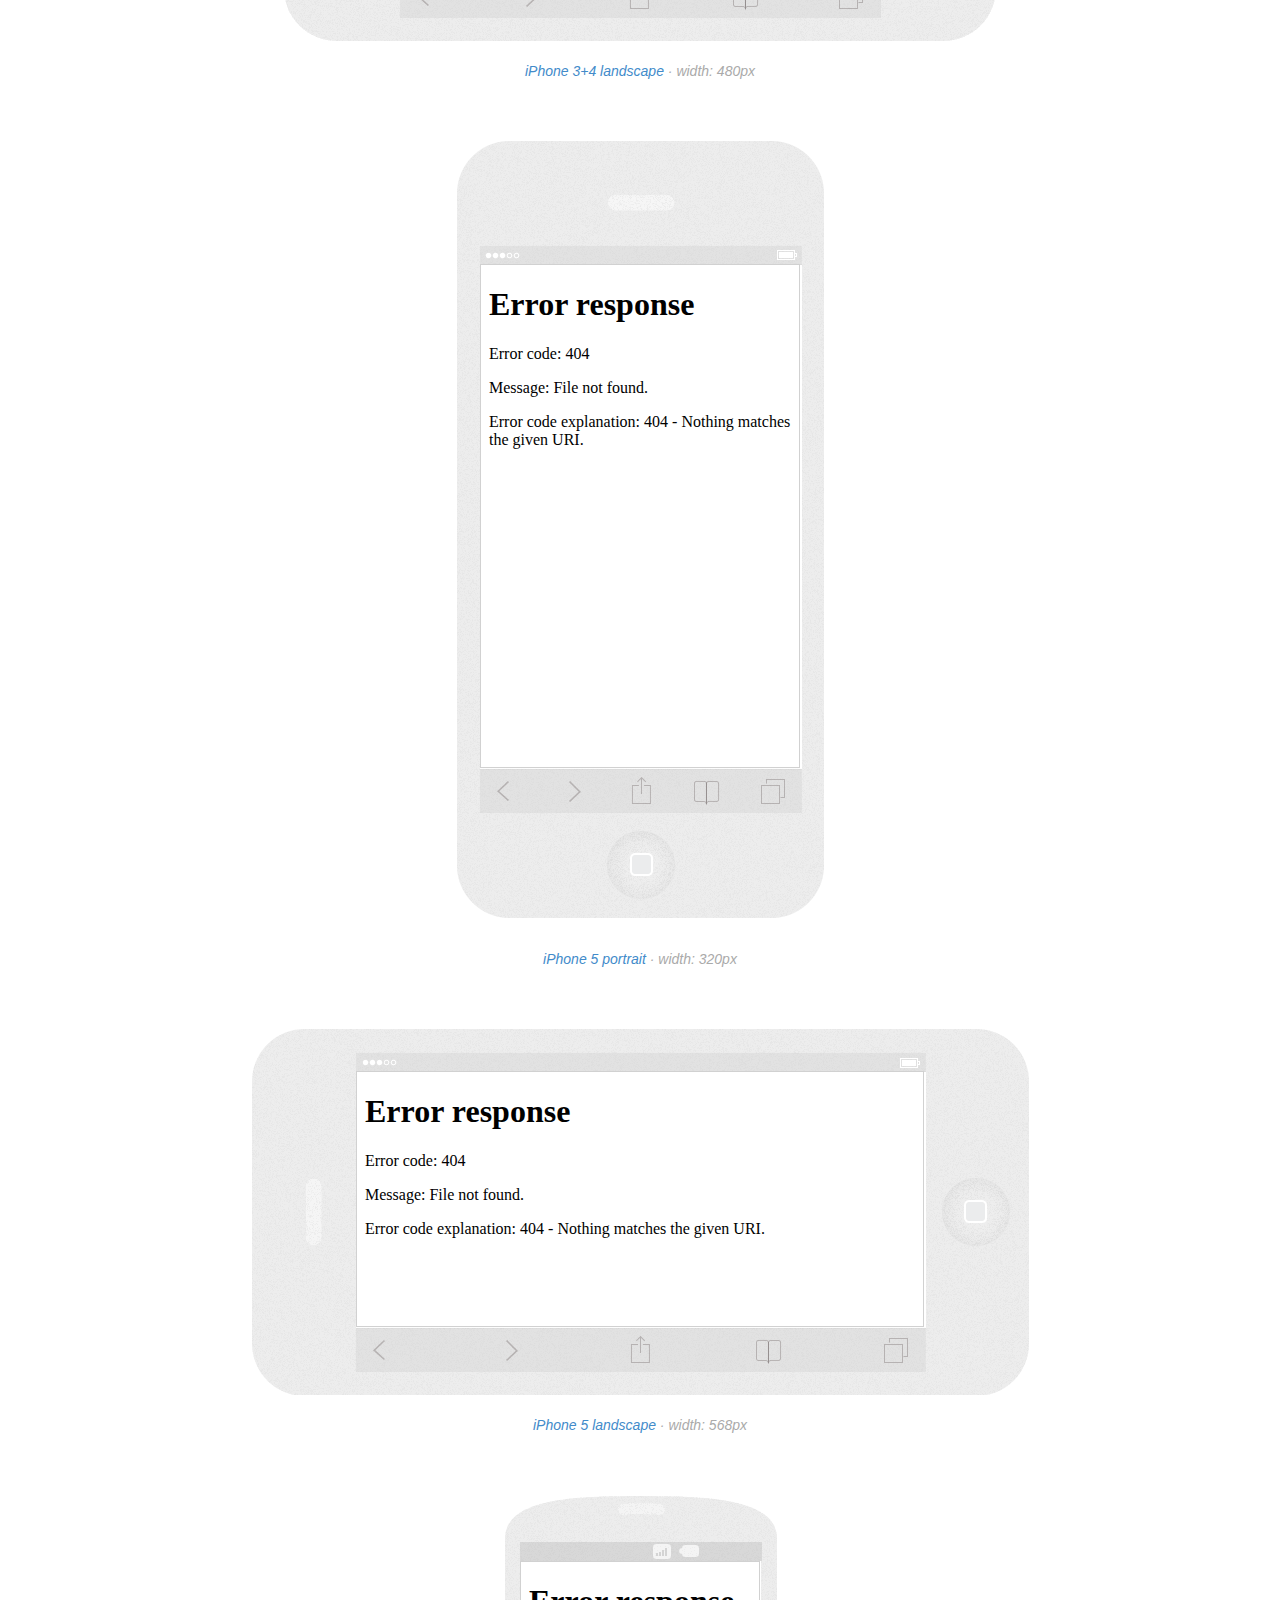
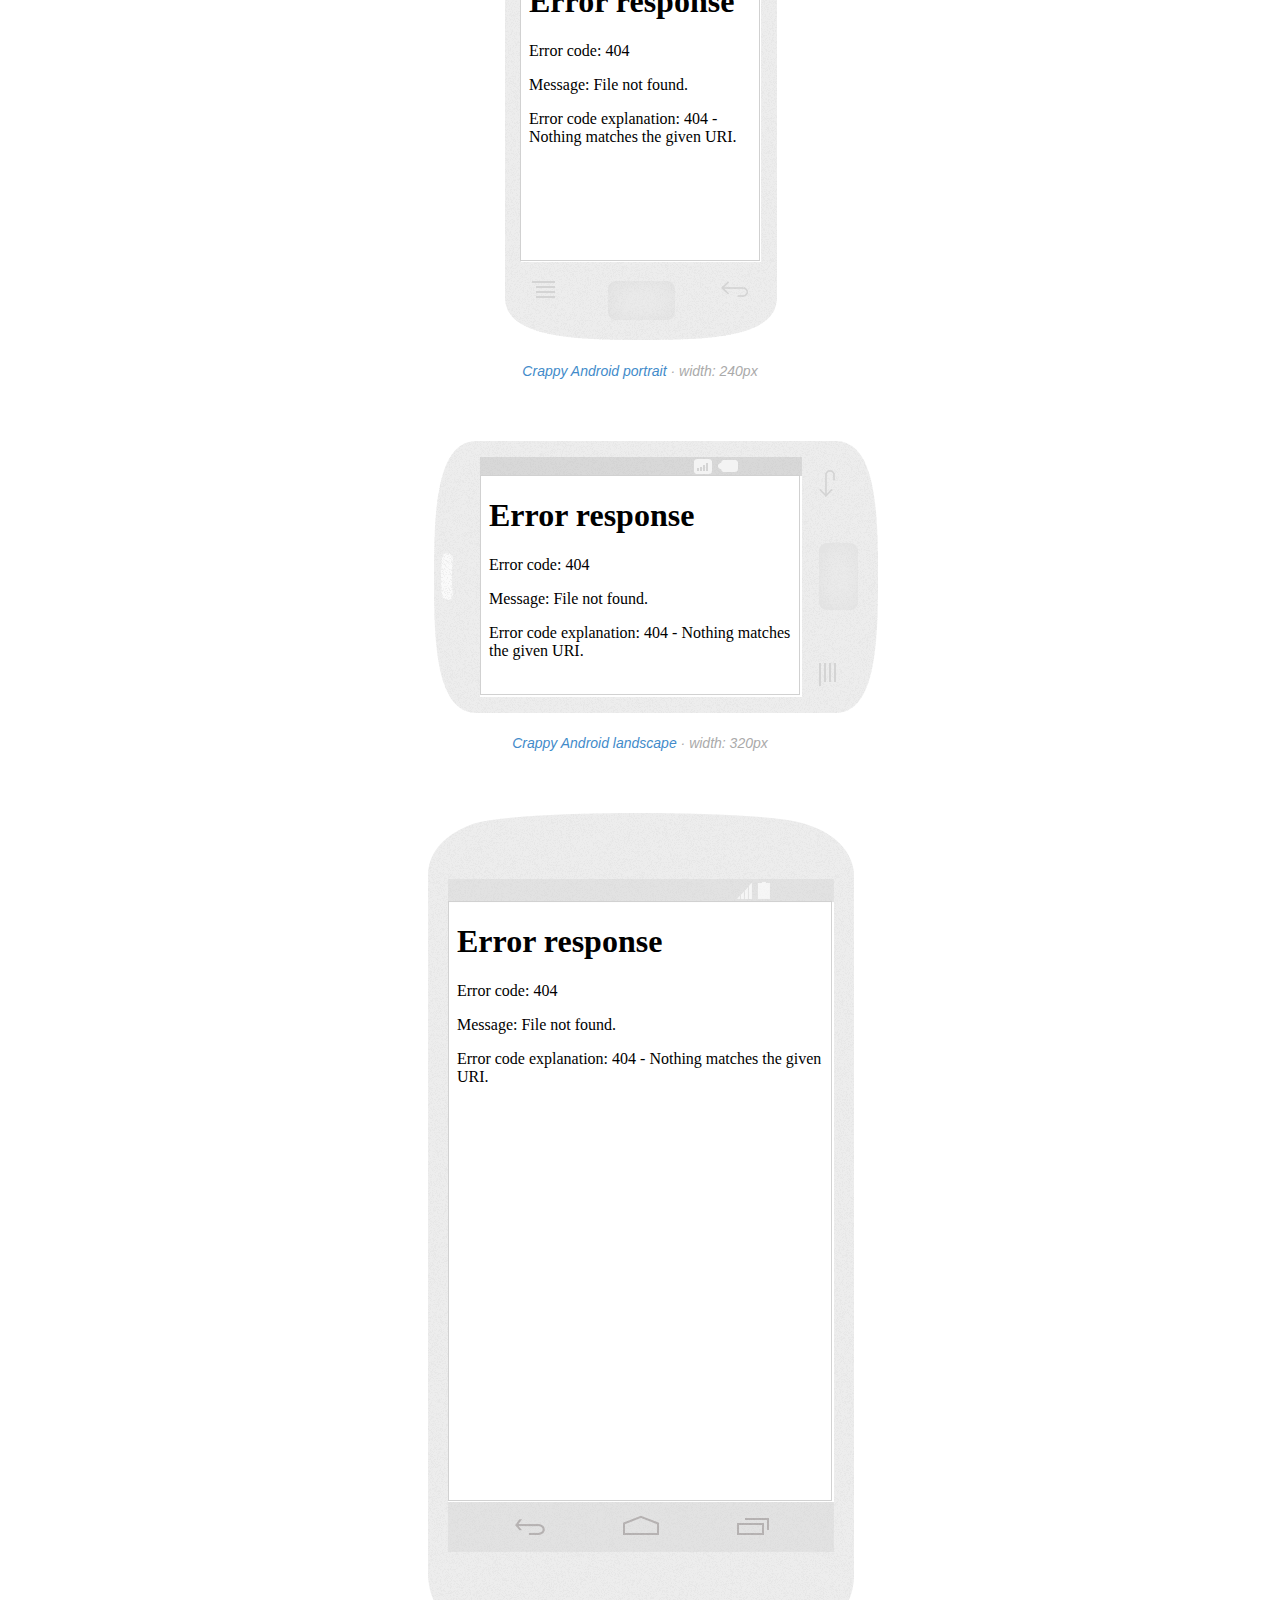
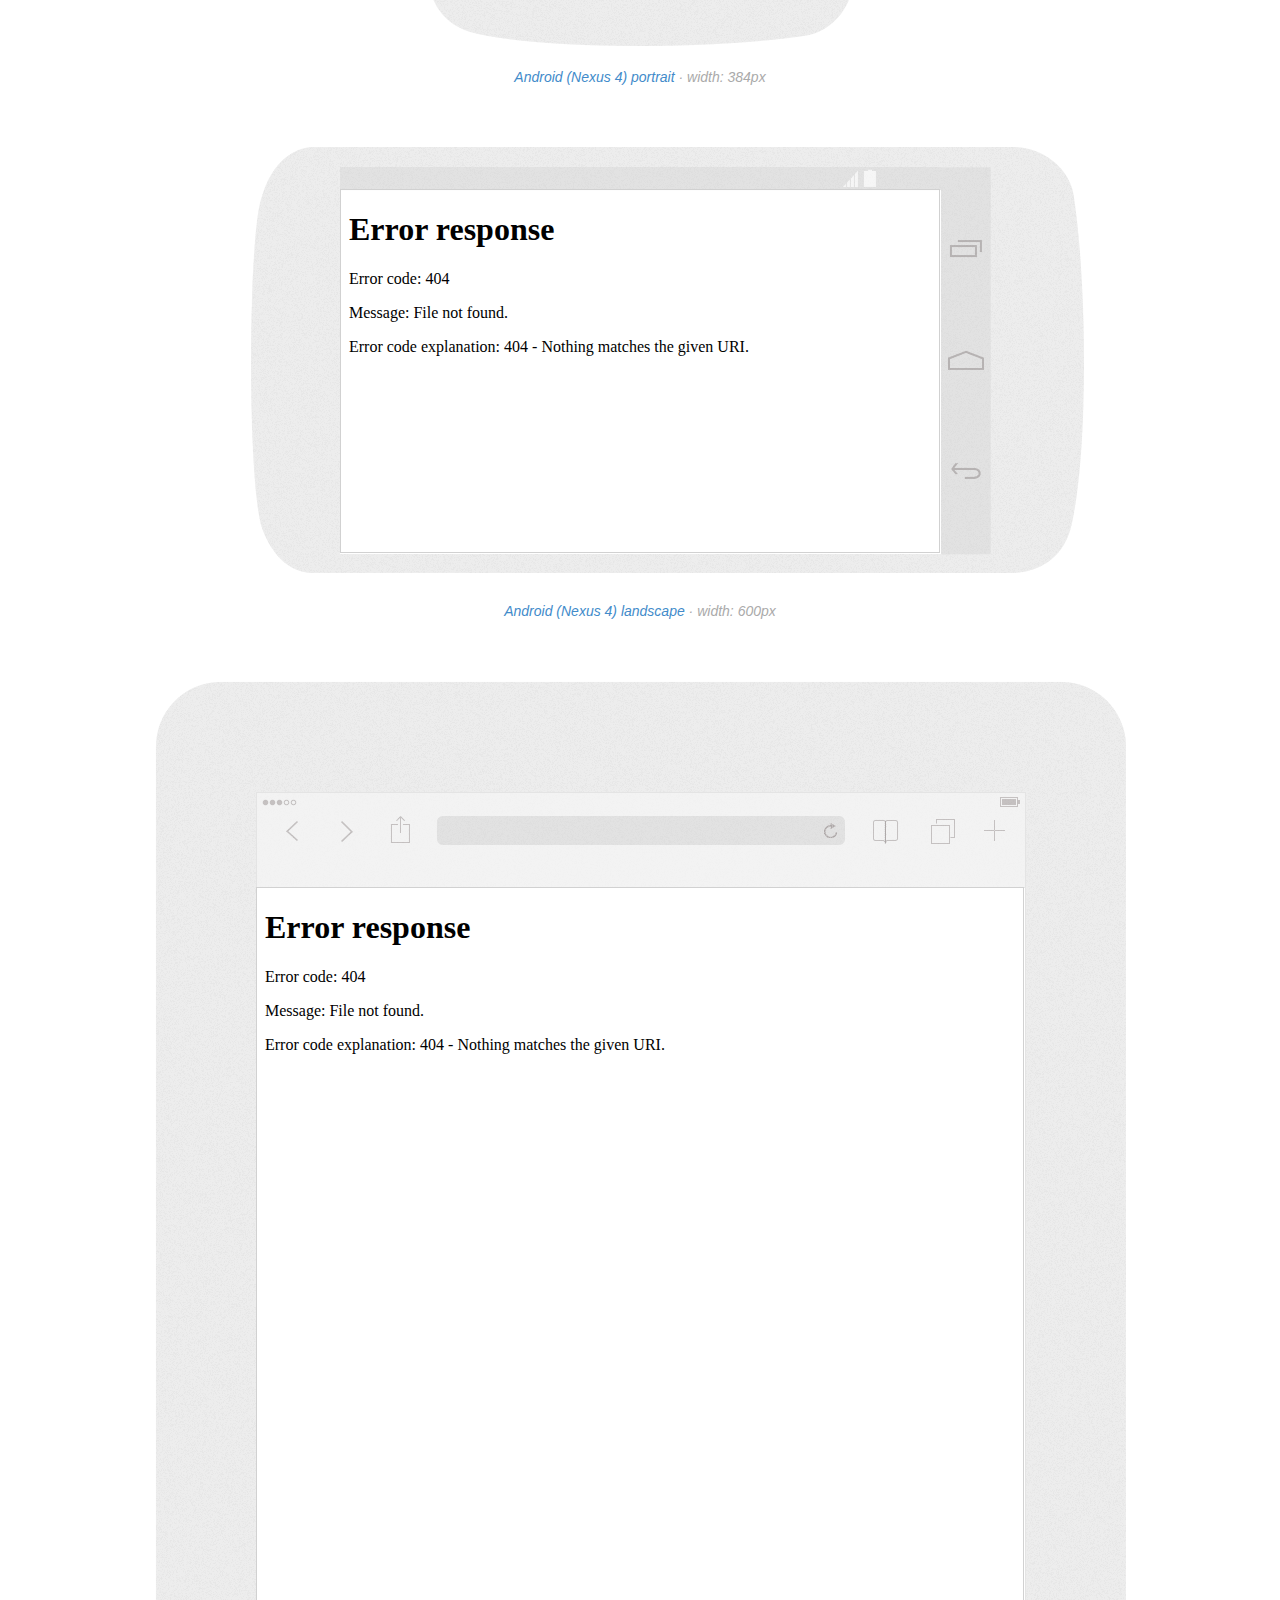
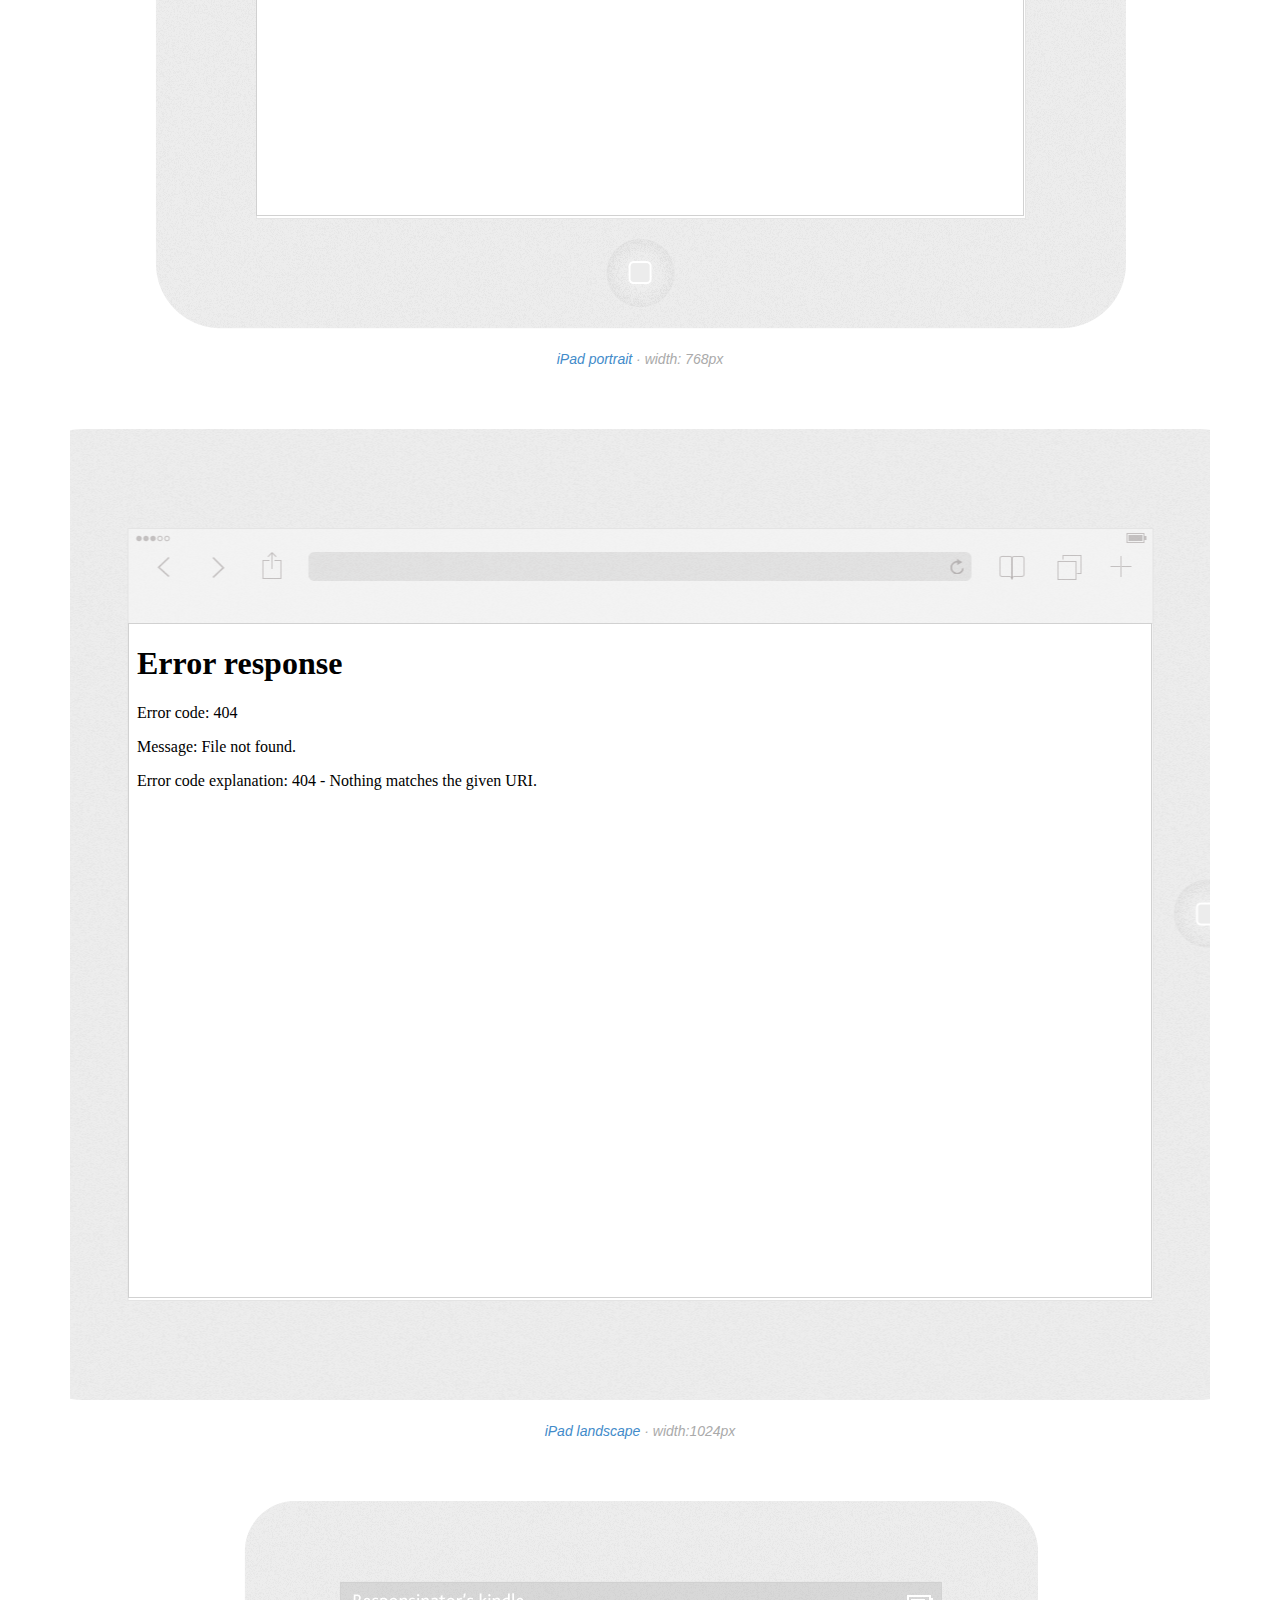
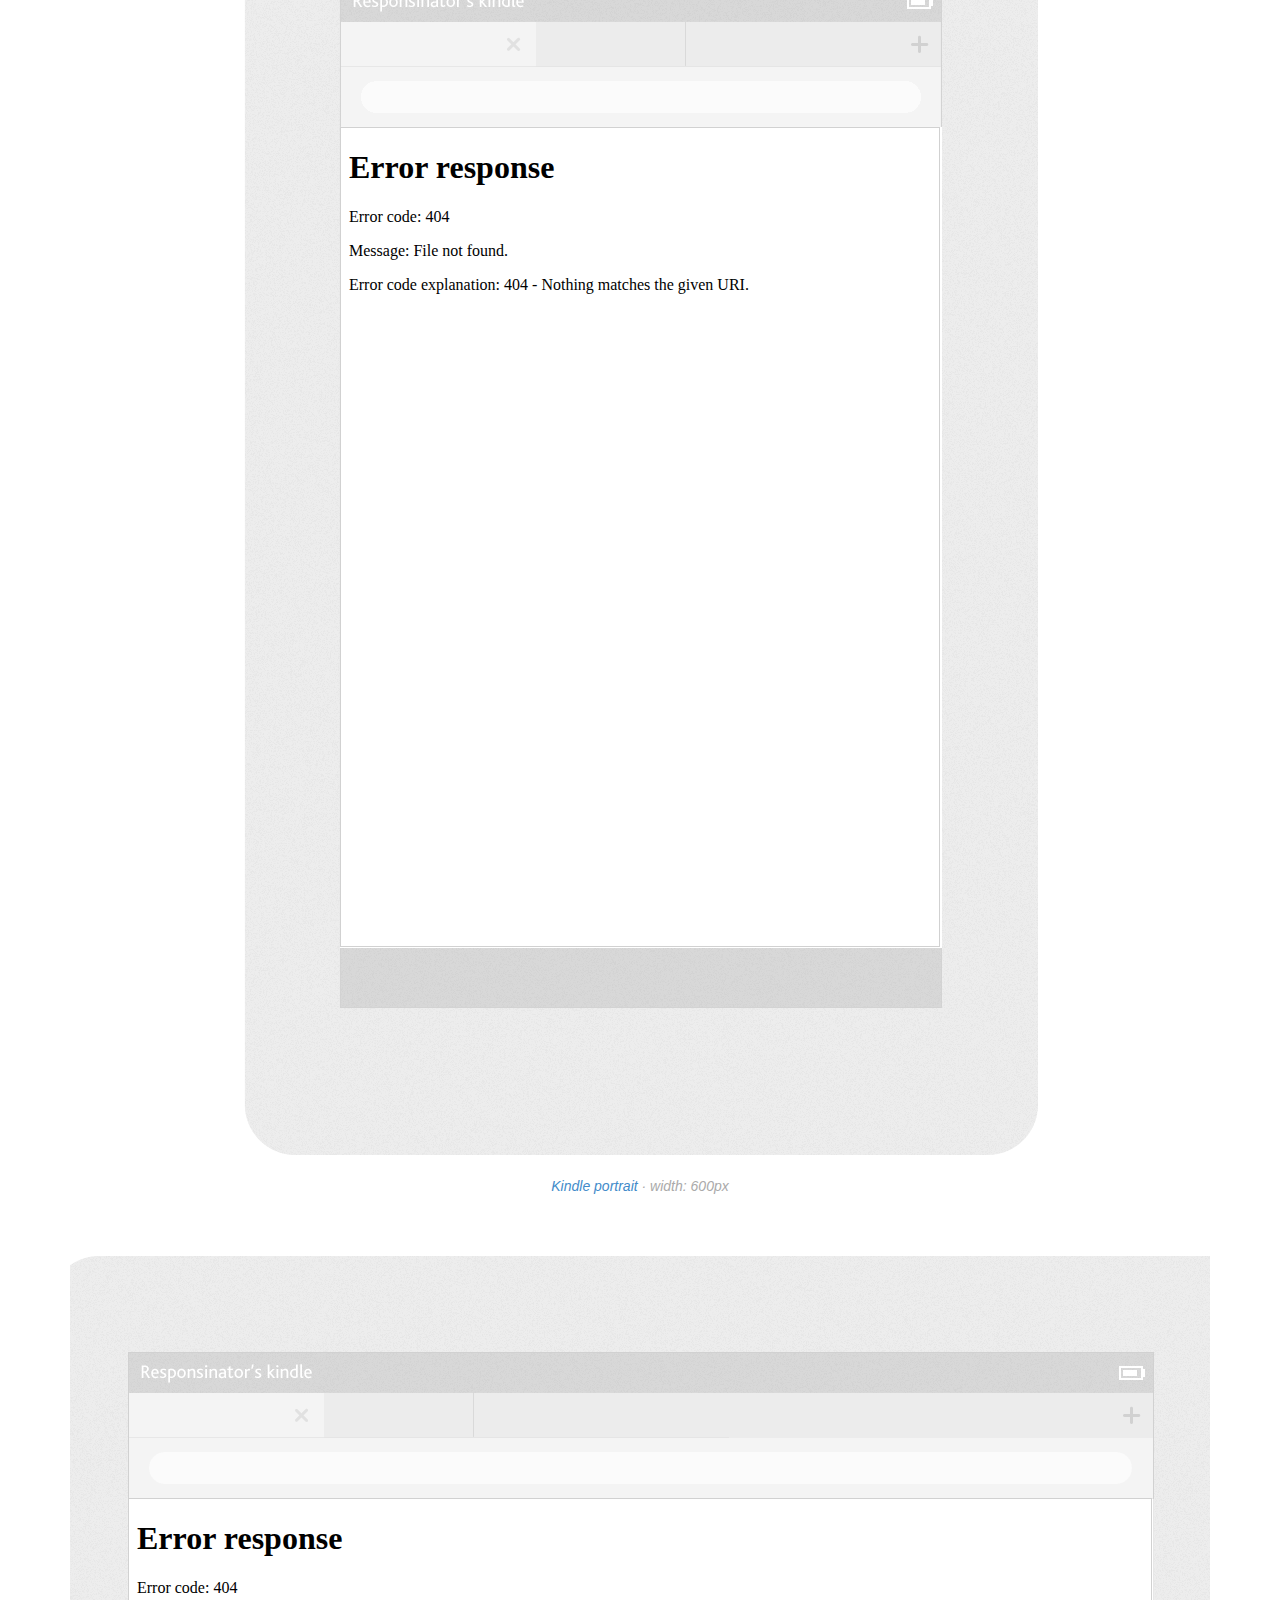
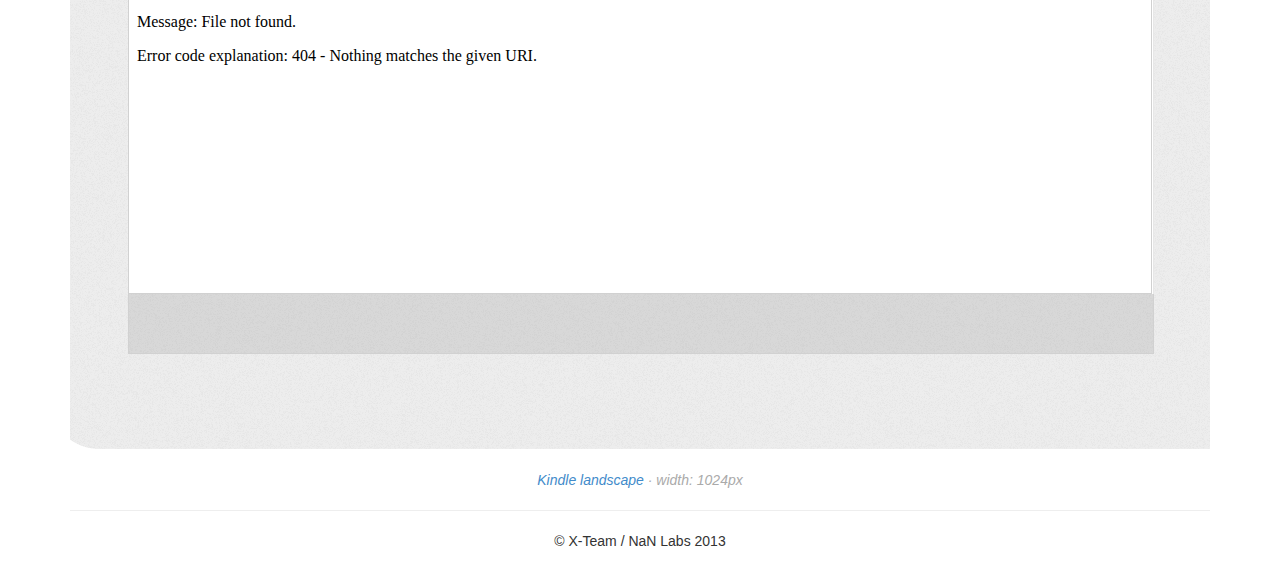
==== commit d256c3cc: "Desktop version for Photo and Hero carousel added. Touch enabled for Photo carousel." ====
--- a/index.html
+++ b/index.html
@@ -57,7 +57,9 @@
         <div class="collapse navbar-collapse">
             <ul class="nav navbar-nav">
                 <li class="active"><a href="#">Hero</a></li>
+                <li><a href="herodesktop.html">Hero (Desktop)</a></li>
                 <li><a href="photo.html">Photo</a></li>
+                <li><a href="photodesktop.html">Photo (Desktop)</a></li>
                 <li><a href="noanim.html">No Animation</a></li>
                 <li><a href="API.html">Carousel API</a></li>
             </ul>
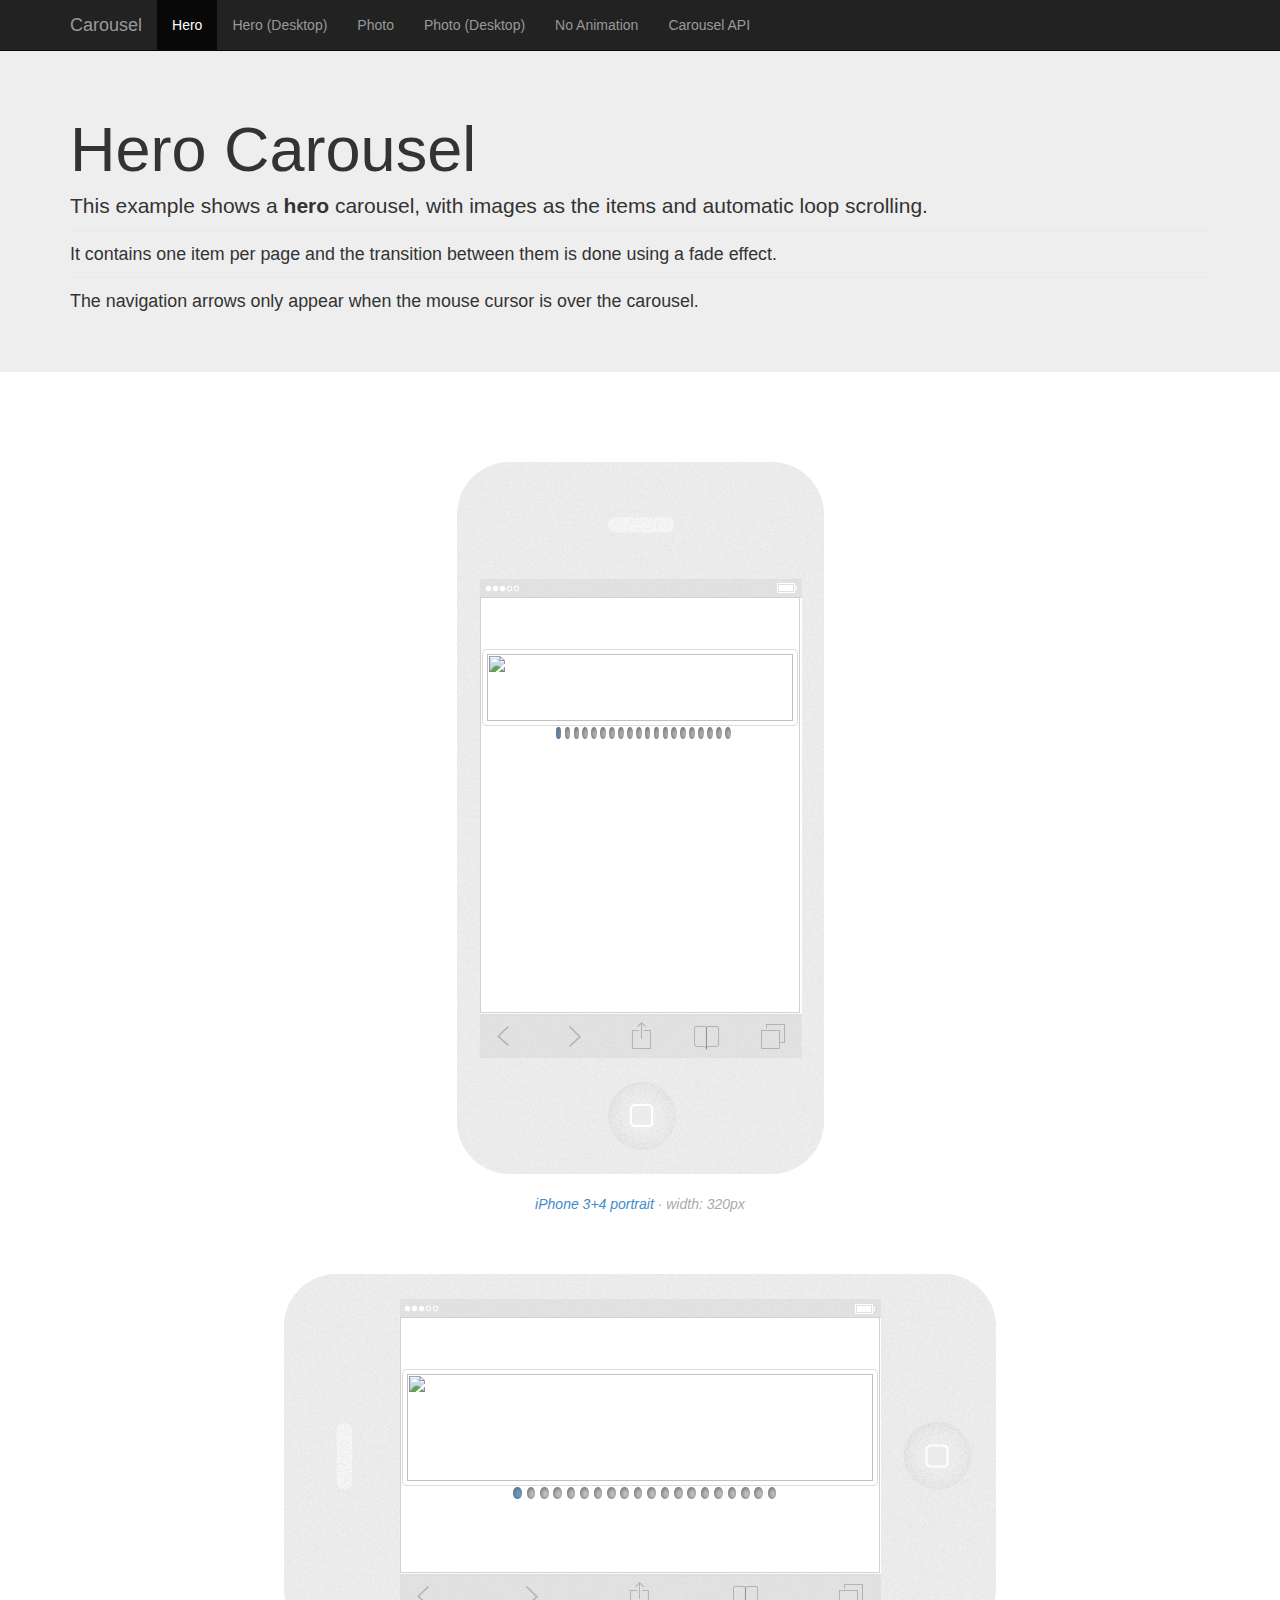
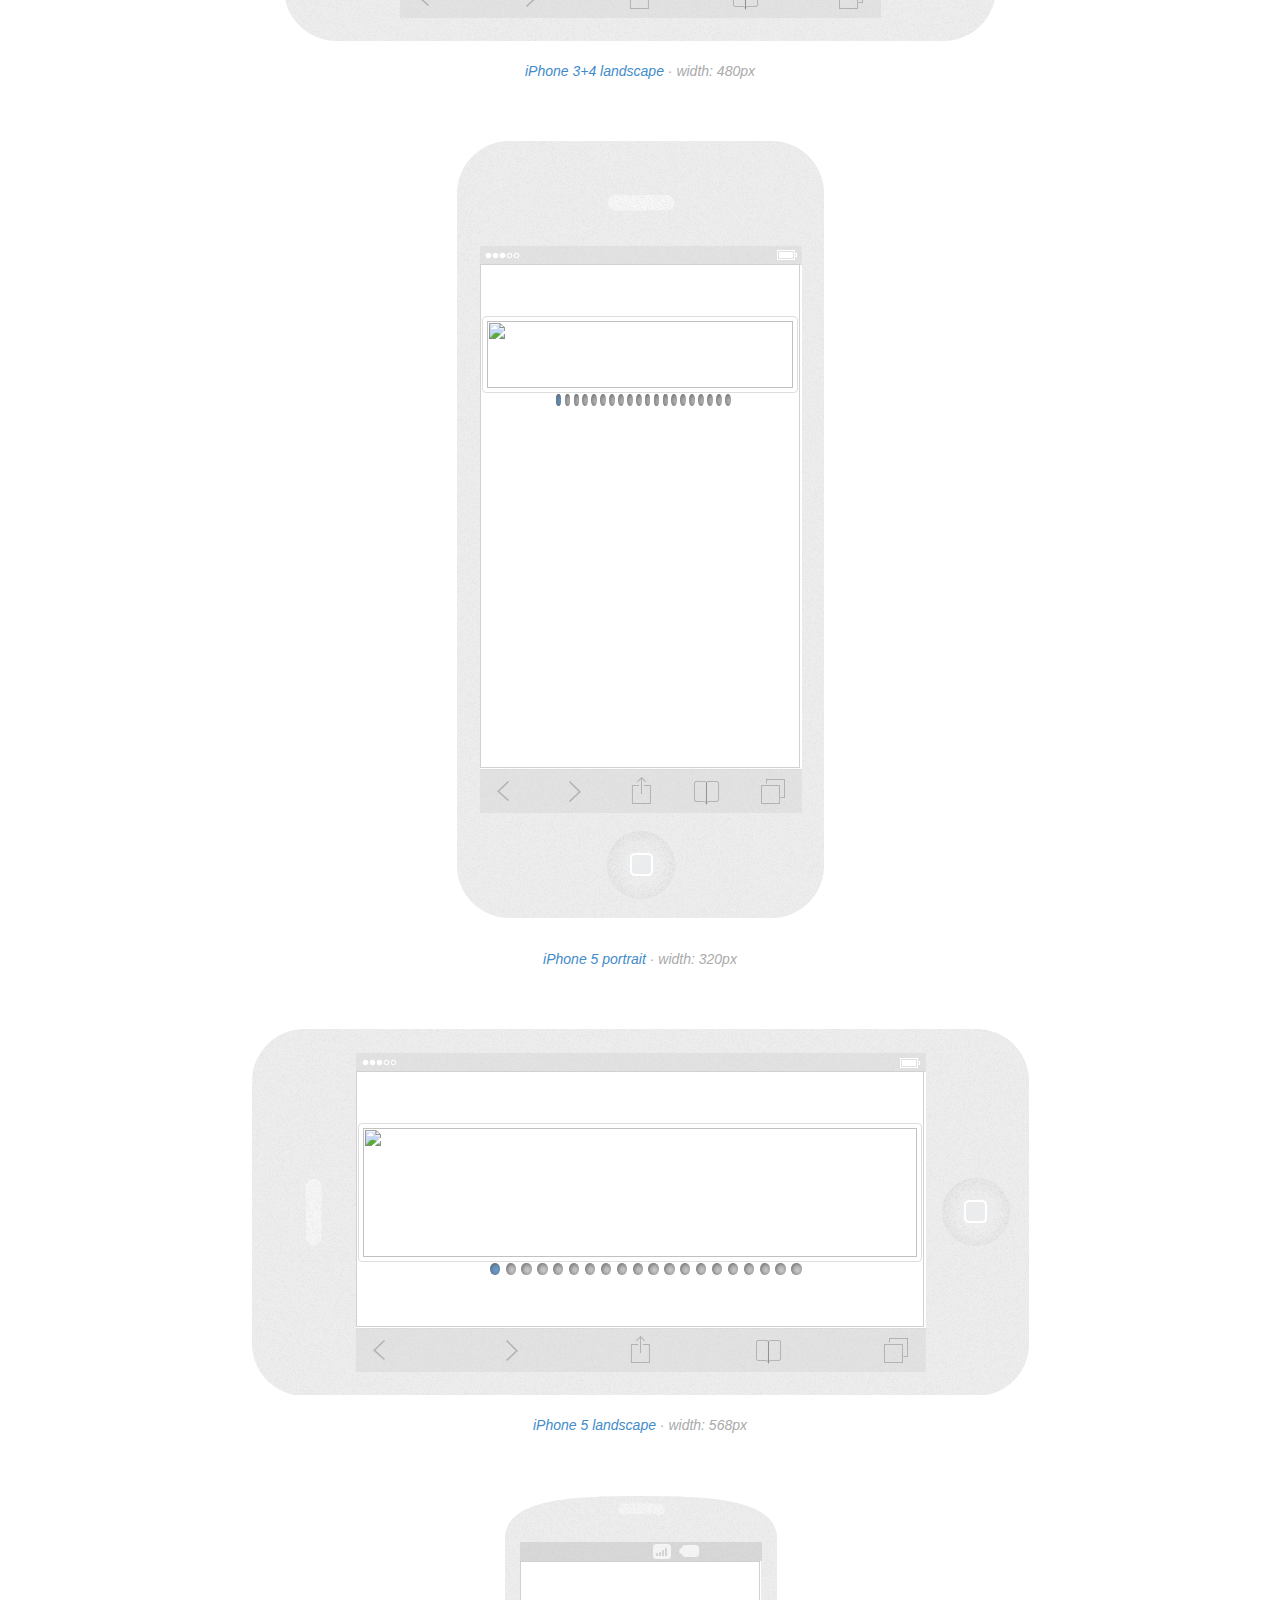
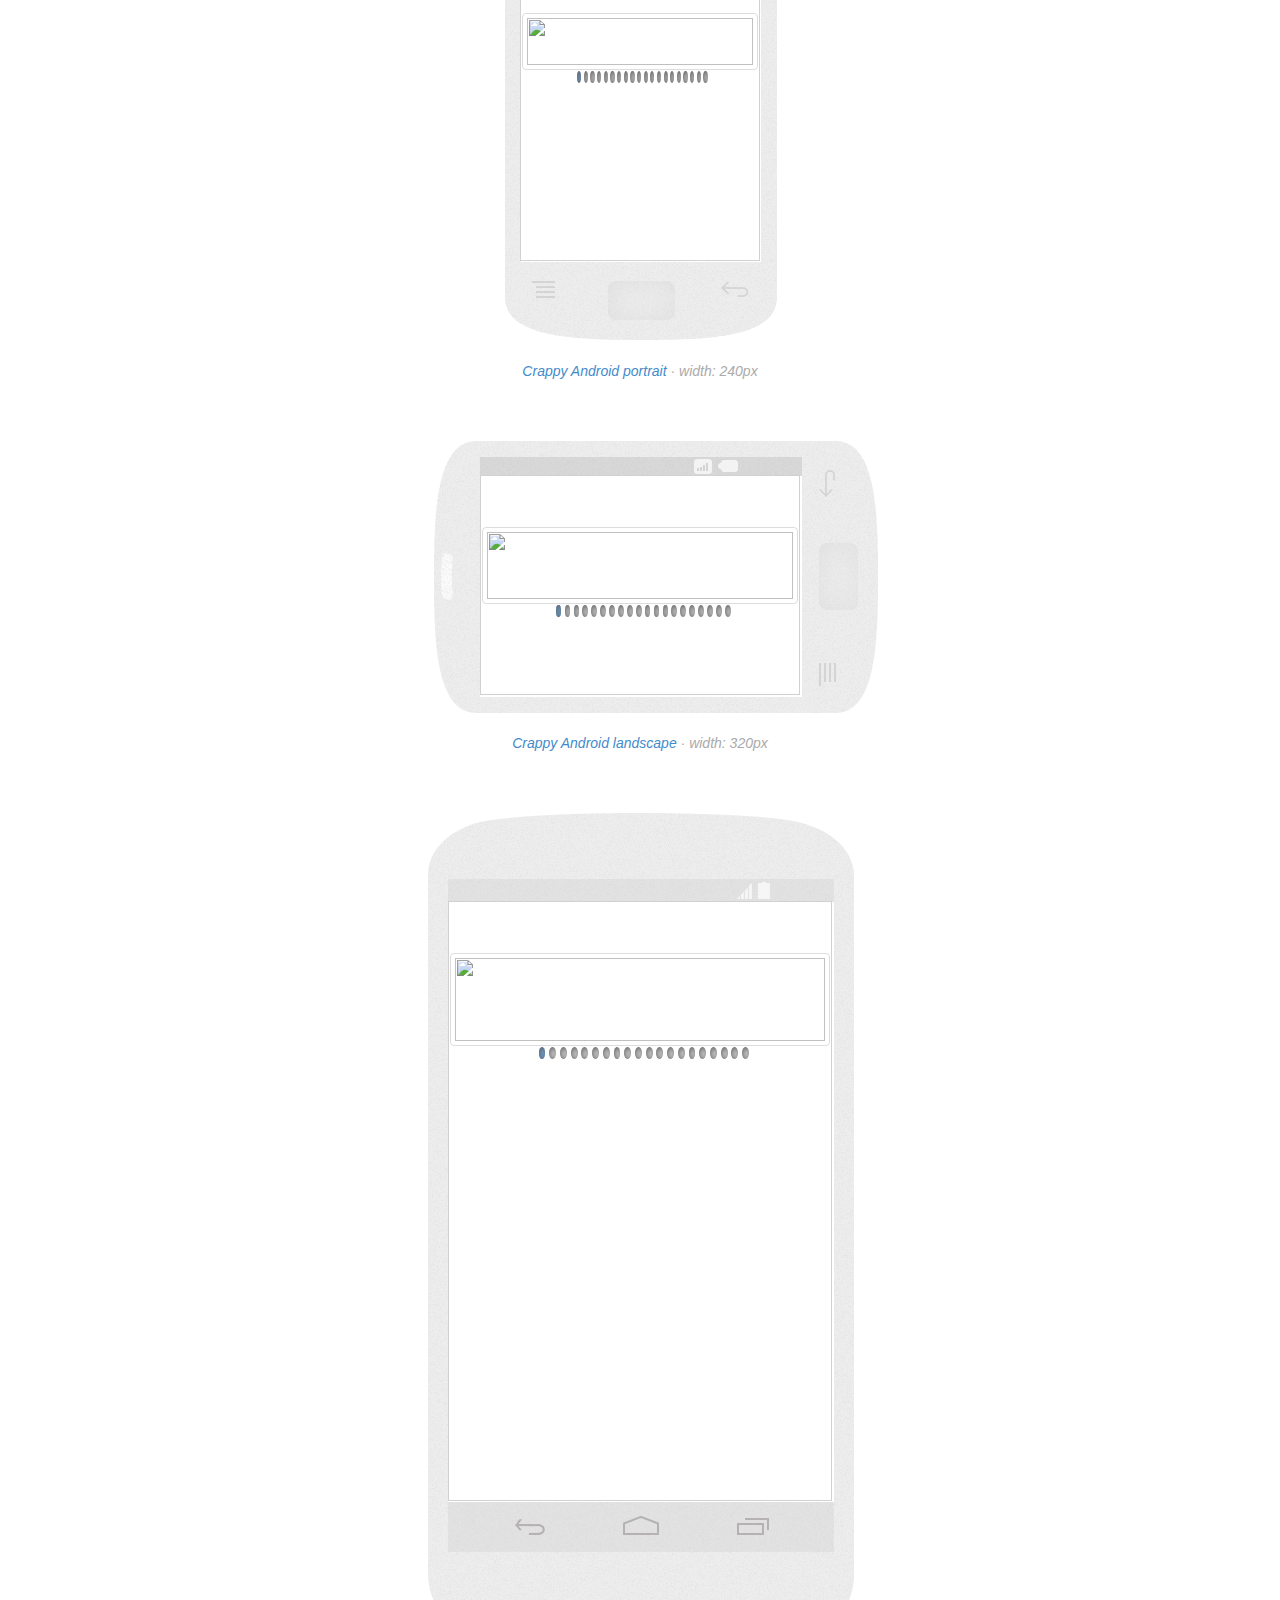
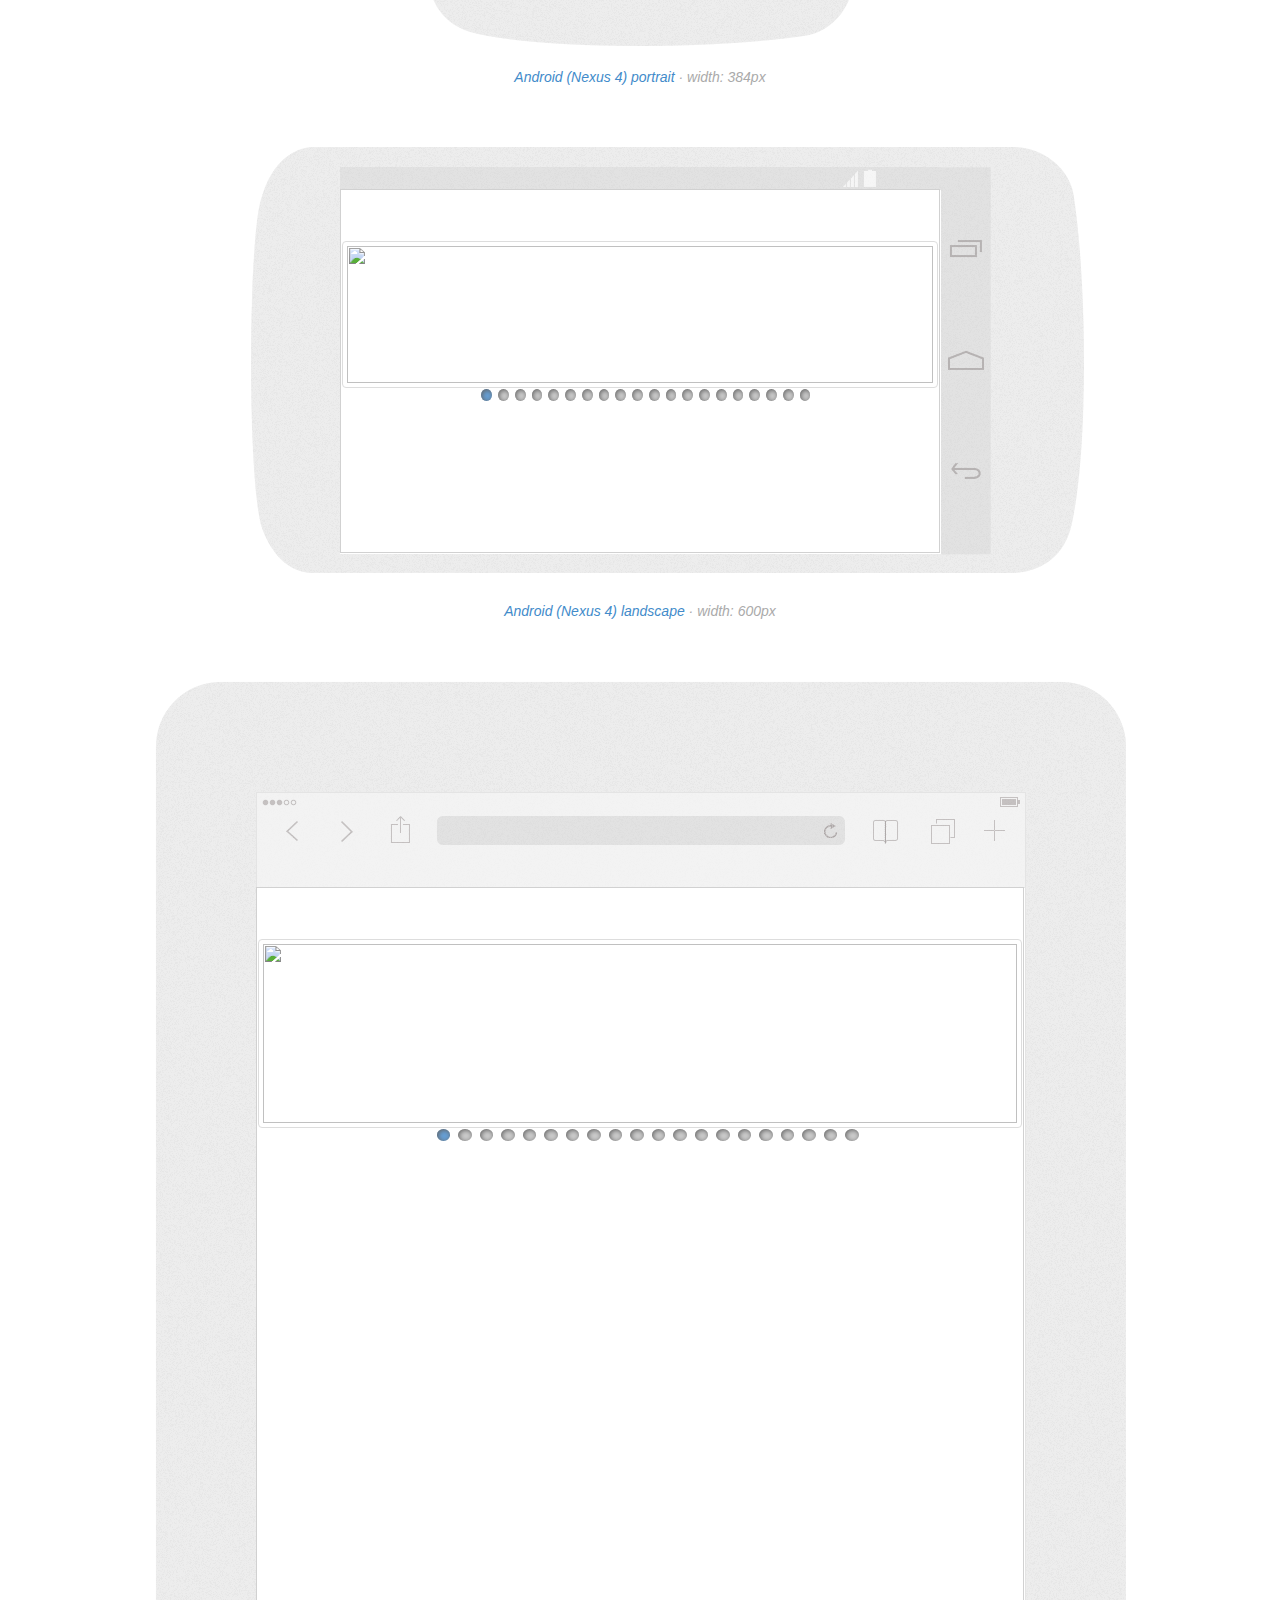
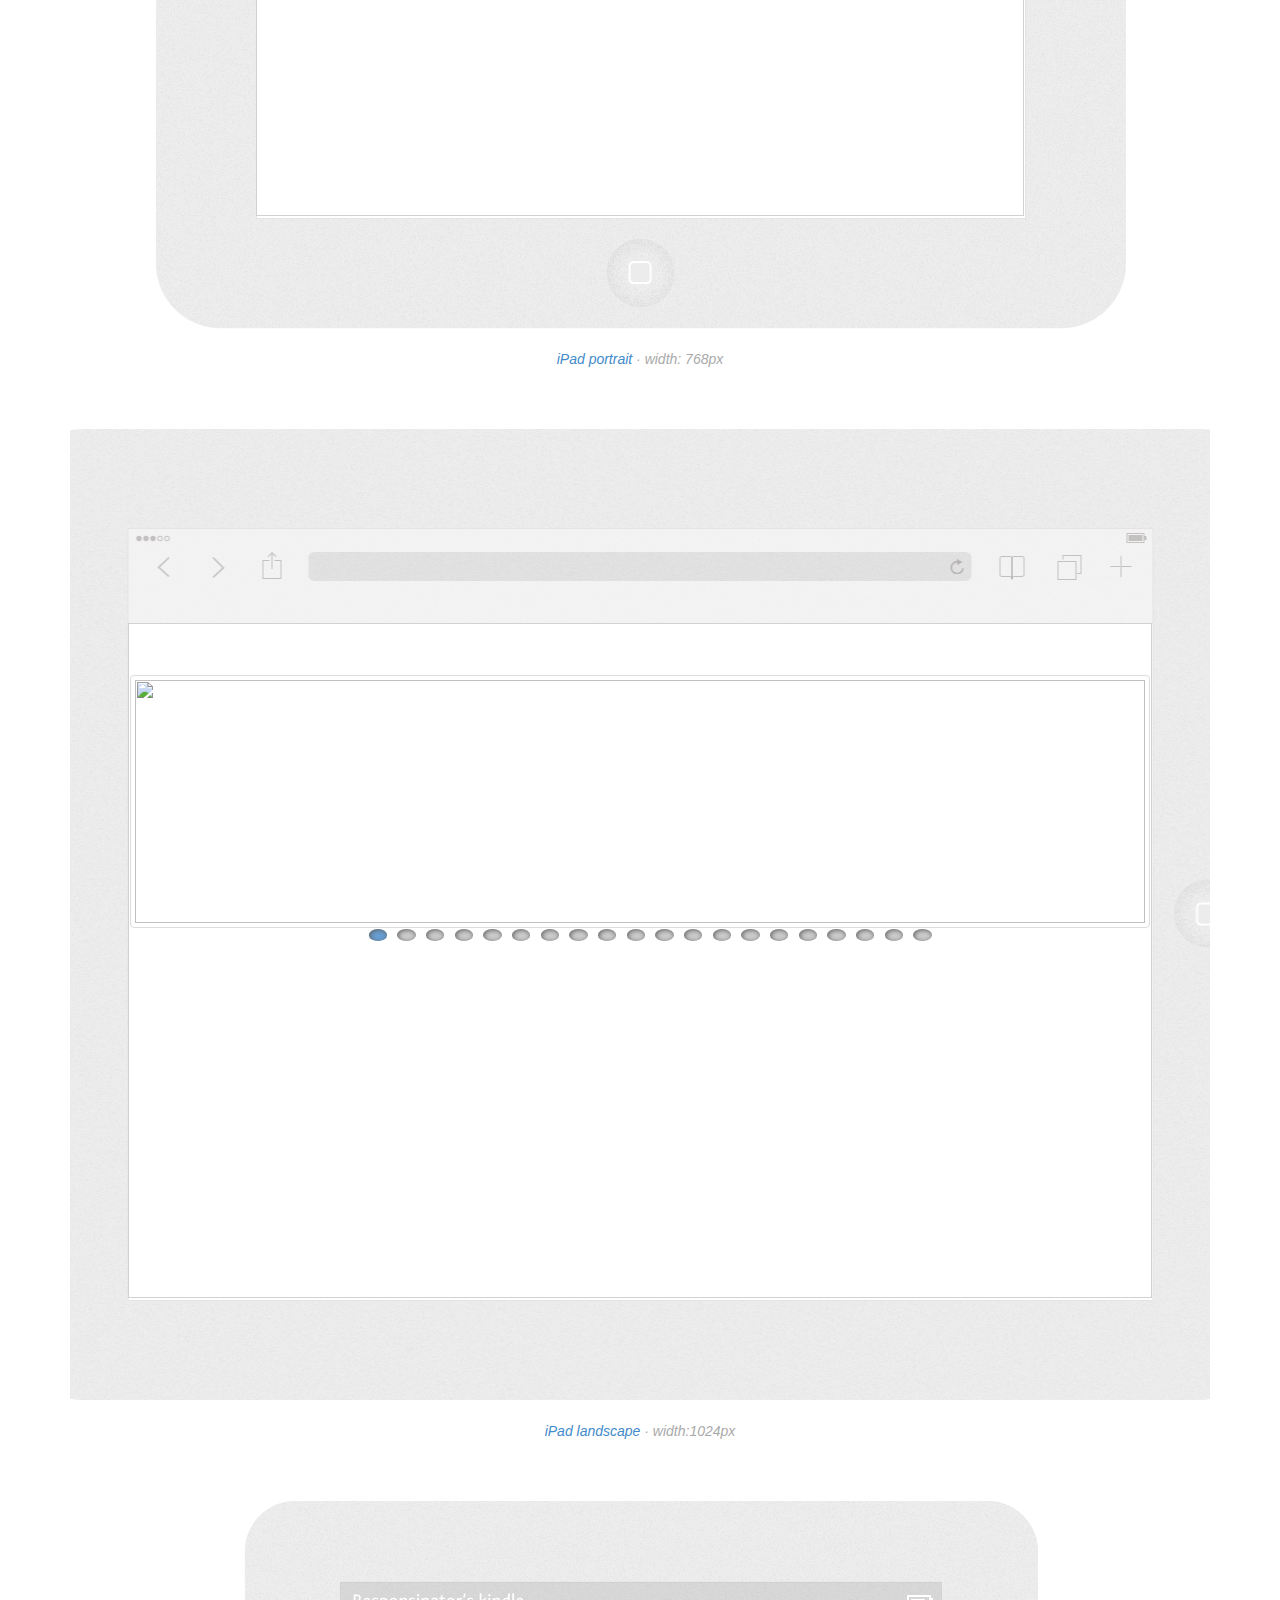
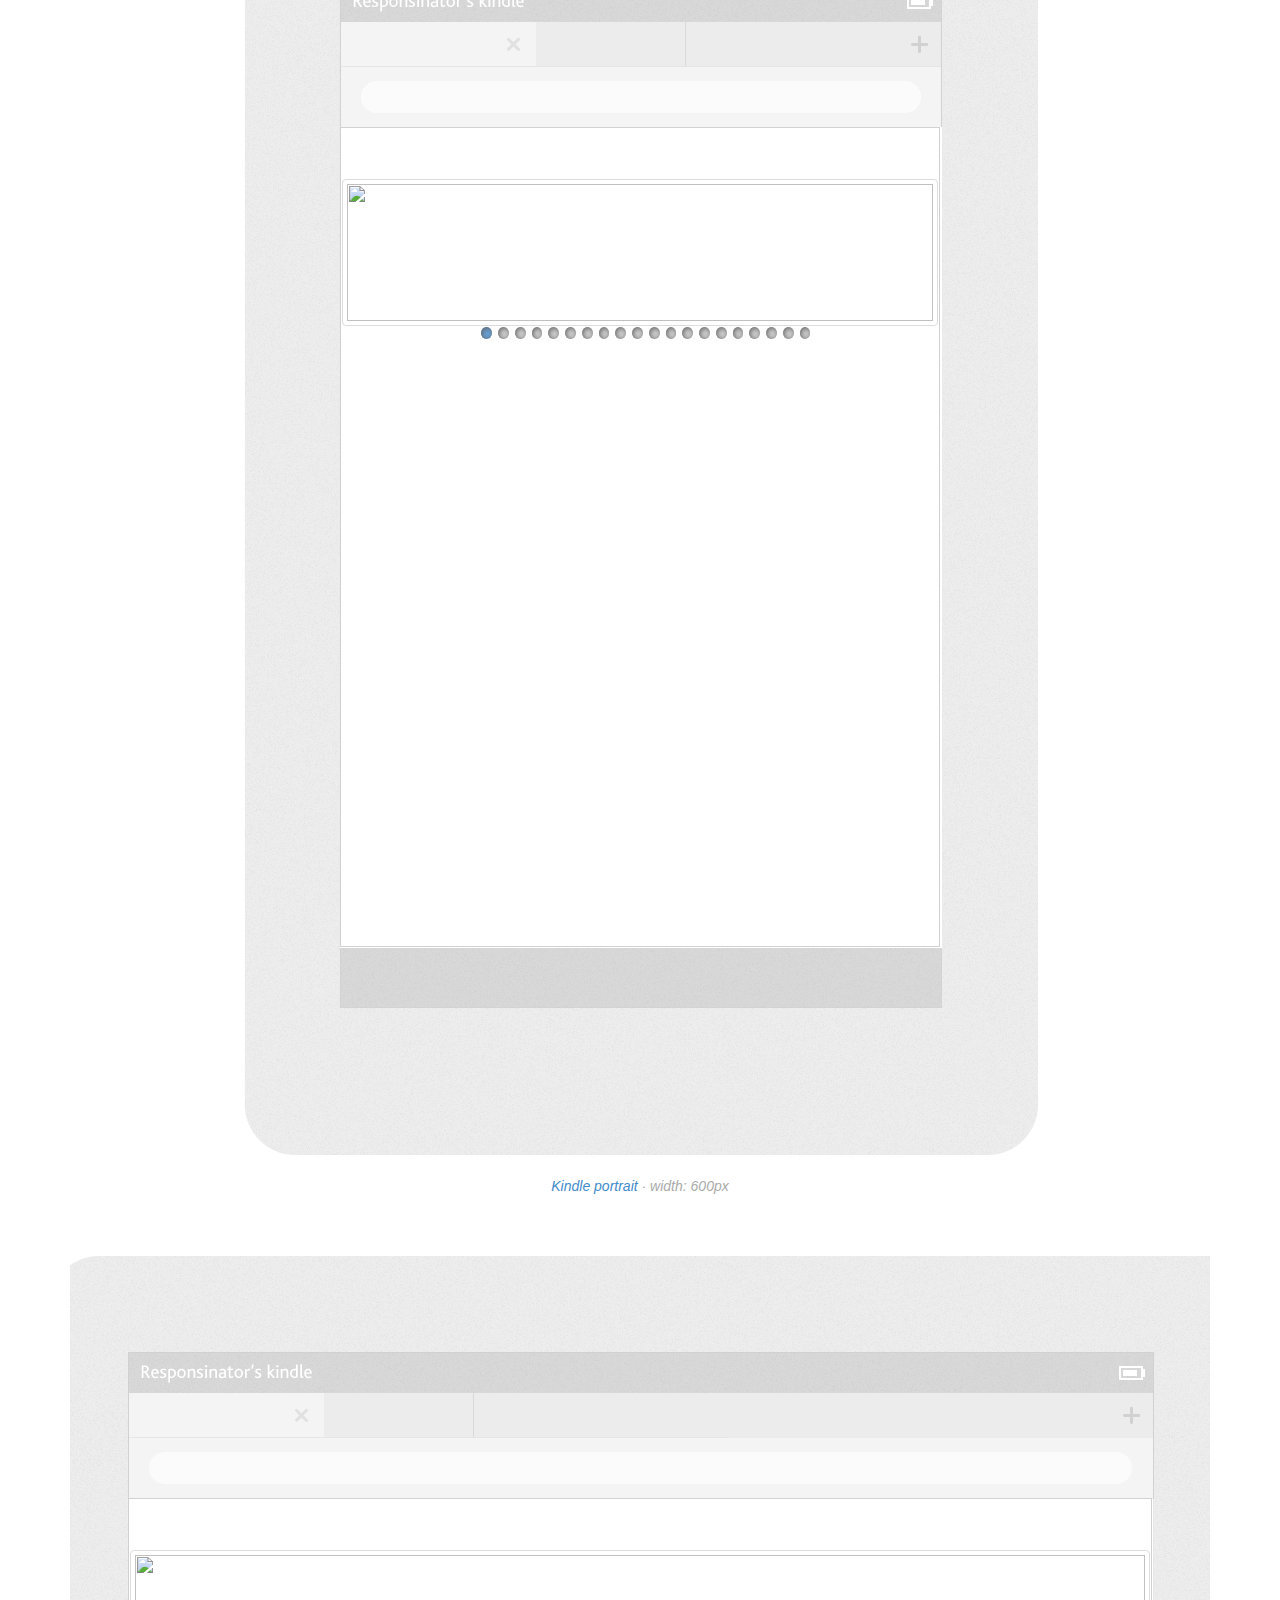
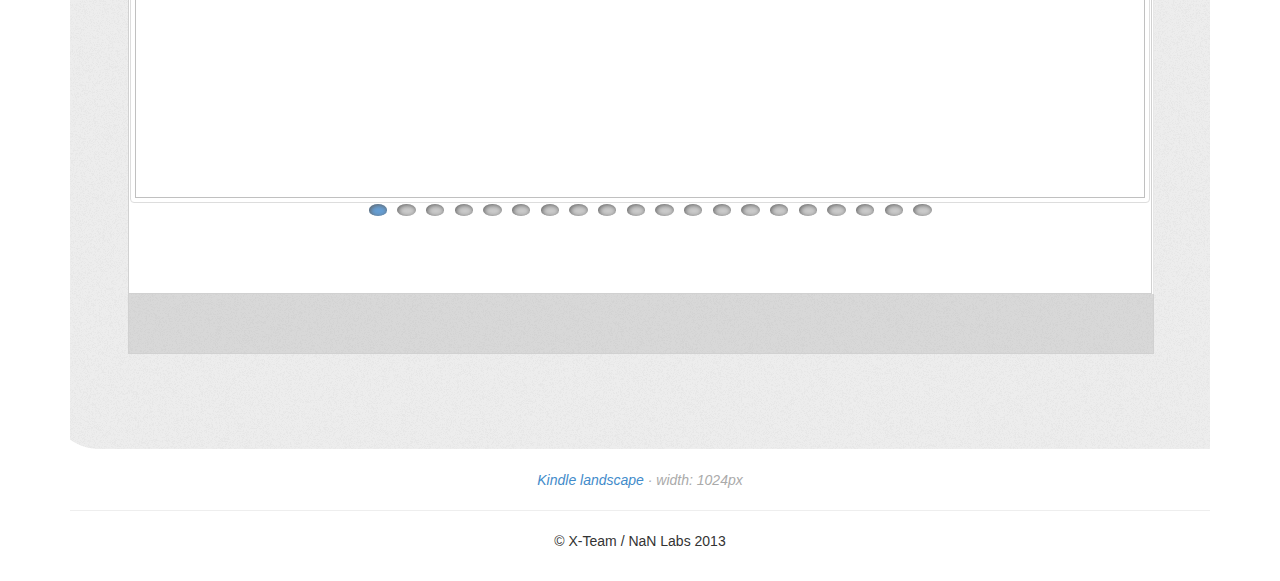
==== commit f40ef554: "Carousel demo updated" ====
--- a/index.html
+++ b/index.html
@@ -1,6 +1,6 @@
-
 <!DOCTYPE html>
 <html lang="en">
+
 <head>
     <meta charset="utf-8">
     <meta http-equiv="X-UA-Compatible" content="IE=edge">
@@ -14,6 +14,7 @@
     <link rel="stylesheet" media="screen" href="css/mainc164.css?v=9">
     <script src="https://code.jquery.com/jquery-1.10.2.min.js"></script>
 
+
     <!-- Bootstrap core CSS -->
     <link href="css/bootstrap.css" rel="stylesheet">
 
@@ -25,9 +26,8 @@
             padding-top: 50px;
             padding-bottom: 20px;
         }
-
         /*Prevent bootstap default behaviour*/
-        .device , .device:before, .device:after {
+        .device, .device:before, .device:after {
             box-sizing: content-box;
             -webkit-box-sizing: content-box;
         }
@@ -42,292 +42,313 @@
 
 <body>
 
-<div class="navbar navbar-inverse navbar-fixed-top">
-
+    <div class="navbar navbar-inverse navbar-fixed-top">
+
+
+        <div class="container">
+            <div class="navbar-header">
+                <button type="button" class="navbar-toggle" data-toggle="collapse" data-target=".navbar-collapse">
+                    <span class="icon-bar"></span>
+                    <span class="icon-bar"></span>
+                    <span class="icon-bar"></span>
+                </button>
+                <a class="navbar-brand" href="#">Carousel</a>
+            </div>
+            <div class="collapse navbar-collapse">
+                <ul class="nav navbar-nav">
+                    <li class="active"><a href="#">Hero</a>
+                    </li>
+                    <li><a href="herodesktop.html">Hero (Desktop)</a>
+                    </li>
+                    <li><a href="photo.html">Photo</a>
+                    </li>
+                    <li><a href="photodesktop.html">Photo (Desktop)</a>
+                    </li>
+                    <li><a href="noanim.html">No Animation</a>
+                    </li>
+                    <li><a href="API.html">Carousel API</a>
+                    </li>
+                </ul>
+            </div>
+            <!--/.nav-collapse -->
+        </div>
+    </div>
+
+    <!-- Main jumbotron for a primary marketing message or call to action -->
+    <div class="jumbotron">
+        <div class="container">
+            <h1>Hero Carousel</h1>
+            <p>This example shows a <strong>hero</strong> carousel, with images as the items and automatic loop scrolling.</p>
+            <p class="small">It contains one item per page and the transition between them is done using a fade effect.</p>
+            <p class="small">The navigation arrows only appear when the mouse cursor is over the carousel.</p>
+        </div>
+    </div>
 
     <div class="container">
-        <div class="navbar-header">
-            <button type="button" class="navbar-toggle" data-toggle="collapse" data-target=".navbar-collapse">
-                <span class="icon-bar"></span>
-                <span class="icon-bar"></span>
-                <span class="icon-bar"></span>
-            </button>
-            <a class="navbar-brand" href="#">Carousel</a>
-        </div>
-        <div class="collapse navbar-collapse">
-            <ul class="nav navbar-nav">
-                <li class="active"><a href="#">Hero</a></li>
-                <li><a href="herodesktop.html">Hero (Desktop)</a></li>
-                <li><a href="photo.html">Photo</a></li>
-                <li><a href="photodesktop.html">Photo (Desktop)</a></li>
-                <li><a href="noanim.html">No Animation</a></li>
-                <li><a href="API.html">Carousel API</a></li>
-            </ul>
-        </div><!--/.nav-collapse -->
+
+
+        <script type="text/javascript">
+            $(window).load(function() {
+                $('iframe').attr('src', './herocarousel.html');
+            });
+        </script>
+
+
+        <section id='devices'>
+
+
+
+            <div class='deviceWrap iphone-portrait'>
+                <div class='device' style='width: 320px; height: 416px; padding-top: 20px;padding-bottom: 44px;'>
+
+                    <div class='flashingTop' style='height: 20px; width: 320px'><span class='time'></span>
+                    </div>
+
+                    <div class='flashingBottom' style='height: 44px'></div>
+
+
+                    <iframe src='about:blank' id='iphone-portrait' style=''></iframe>
+
+
+                </div>
+                <!-- /device -->
+            </div>
+            <!-- /deviceWrap -->
+
+            <div class='deviceTitle'><a href='#'><em>iPhone 3+4 portrait<span> · width: 320px</span></em></a>
+            </div>
+
+
+
+
+
+            <div class='deviceWrap iphone-landscape'>
+                <div class='device' style='width: 480px; height: 256px; padding-top: 20px;padding-bottom: 44px;'>
+
+                    <div class='flashingTop' style='height: 20px; width: 480px'><span class='time'></span>
+                    </div>
+
+                    <div class='flashingBottom' style='height: 44px'></div>
+
+
+                    <iframe src='about:blank' id='iphone-landscape' style=''></iframe>
+
+
+                </div>
+                <!-- /device -->
+            </div>
+            <!-- /deviceWrap -->
+
+            <div class='deviceTitle'><a href='indexf143.html?url=about:blank&amp;device=iphone-landscape'><em>iPhone 3+4 landscape<span> · width: 480px</span></em></a>
+            </div>
+
+
+            <div class='deviceWrap iphone-5-portrait'>
+                <div class='device' style='width: 320px; height: 504px; padding-top: 20px;padding-bottom: 44px;'>
+
+                    <div class='flashingTop' style='height: 20px; width: 320px'><span class='time'></span>
+                    </div>
+                    <div class='flashingBottom' style='height: 44px'></div>
+                    <iframe src='about:blank' id='iphone-5-portrait' style=''></iframe>
+                </div>
+                <!-- /device -->
+            </div>
+            <!-- /deviceWrap -->
+
+            <div class='deviceTitle'><a href='#'><em>iPhone 5 portrait<span> · width: 320px</span></em></a>
+            </div>
+
+            <div class='deviceWrap iphone-5-landscape'>
+                <div class='device' style='width: 568px; height: 256px; padding-top: 20px;padding-bottom: 44px;'>
+
+                    <div class='flashingTop' style='height: 20px; width: 568px'><span class='time'></span>
+                    </div>
+                    <div class='flashingBottom' style='height: 44px'></div>
+                    <iframe src='about:blank' id='iphone-5-landscape' style=''></iframe>
+                </div>
+                <!-- /device -->
+            </div>
+            <!-- /deviceWrap -->
+
+            <div class='deviceTitle'><a href='#'><em>iPhone 5 landscape<span> · width: 568px</span></em></a>
+            </div>
+
+            <div class='deviceWrap android-240x320-portrait'>
+                <div class='device' style='width: 240px; height: 300px; padding-top: 20px;'>
+
+                    <div class='flashingTop' style='height: 20px; width: 240px'><span class='time'></span>
+                    </div>
+
+
+
+                    <iframe src='about:blank' id='android-240x320-portrait' style=''></iframe>
+
+
+                </div>
+                <!-- /device -->
+            </div>
+            <!-- /deviceWrap -->
+
+            <div class='deviceTitle'><a href='#'><em>Crappy Android portrait<span> · width: 240px</span></em></a>
+            </div>
+
+
+
+
+
+            <div class='deviceWrap android-240x320-landscape'>
+                <div class='device' style='width: 320px; height: 220px; padding-top: 20px;'>
+
+                    <div class='flashingTop' style='height: 20px; width: 320px'><span class='time'></span>
+                    </div>
+
+
+
+                    <iframe src='about:blank' id='android-240x320-landscape' style=''></iframe>
+
+
+                </div>
+                <!-- /device -->
+            </div>
+            <!-- /deviceWrap -->
+
+            <div class='deviceTitle'>
+                <a href='#'><em>Crappy Android landscape<span> · width: 320px</span></em></a>
+            </div>
+
+            <div class='deviceWrap android-384x620-portrait'>
+                <div class='device' style='width: 384px; height: 600px; padding-top: 20px;'>
+
+                    <div class='flashingTop' style='height: 20px; width: 384px'><span class='time'></span>
+                    </div>
+
+                    <iframe src='about:blank' id='android-384x620-portrait' style=''></iframe>
+                </div>
+                <!-- /device -->
+            </div>
+            <!-- /deviceWrap -->
+
+            <div class='deviceTitle'>
+                <a href='#'><em>Android (Nexus 4) portrait<span> · width: 384px</span></em></a>
+            </div>
+
+            <div class='deviceWrap android-620x384-landscape'>
+                <div class='device' style='width: 600px; height: 364px; padding-top: 20px;'>
+
+                    <div class='flashingTop' style='height: 20px; width: 600px'><span class='time'></span>
+                    </div>
+
+                    <iframe src='about:blank' id='android-620x384-landscape' style=''></iframe>
+                </div>
+                <!-- /device -->
+            </div>
+            <!-- /deviceWrap -->
+
+            <div class='deviceTitle'><a href='#'><em>Android (Nexus 4) landscape<span> · width: 600px</span></em></a>
+            </div>
+
+            <div class='deviceWrap ipad-portrait'>
+                <div class='device' style='width: 768px; height: 929px; padding-top: 95px;'>
+
+                    <div class='flashingTop' style='height: 95px; width: 768px'><span class='time'></span>
+                    </div>
+
+
+
+                    <iframe src='about:blank' id='ipad-portrait' style=''></iframe>
+
+
+                </div>
+                <!-- /device -->
+            </div>
+            <!-- /deviceWrap -->
+
+            <div class='deviceTitle'><a href='#'><em>iPad portrait<span> · width: 768px</span></em></a>
+            </div>
+
+
+
+
+
+            <div class='deviceWrap ipad-landscape'>
+                <div class='device' style='width: 1024px; height: 675px; padding-top: 93px;'>
+
+                    <div class='flashingTop' style='height: 93px; width: 1024px'><span class='time'></span>
+                    </div>
+
+
+
+                    <iframe src='about:blank' id='ipad-landscape' style=''></iframe>
+
+
+                </div>
+                <!-- /device -->
+            </div>
+            <!-- /deviceWrap -->
+
+            <div class='deviceTitle'><a href='#'><em>iPad landscape<span> · width:1024px</span></em></a>
+            </div>
+
+
+
+
+
+            <div class='deviceWrap kindle-portrait'>
+                <div class='device' style='width: 600px; height: 820px; padding-top: 144px;padding-bottom: 60px;'>
+
+                    <div class='flashingTop' style='height: 144px; width: 600px'><span class='time'></span>
+                    </div>
+
+                    <div class='flashingBottom' style='height: 60px'></div>
+
+
+                    <iframe src='about:blank' id='kindle-portrait' style=''></iframe>
+
+
+                </div>
+                <!-- /device -->
+            </div>
+            <!-- /deviceWrap -->
+
+            <div class='deviceTitle'><a href='#'><em>Kindle portrait<span> · width: 600px</span></em></a>
+            </div>
+
+
+
+
+
+            <div class='deviceWrap kindle-landscape'>
+                <div class='device' style='width: 1024px; height: 396px; padding-top: 144px;padding-bottom: 60px;'>
+
+                    <div class='flashingTop' style='height: 144px; width: 1024px'><span class='time'></span>
+                    </div>
+
+                    <div class='flashingBottom' style='height: 60px'></div>
+
+
+                    <iframe src='about:blank' id='kindle-landscape' style=''></iframe>
+
+
+                </div>
+                <!-- /device -->
+            </div>
+            <!-- /deviceWrap -->
+
+            <div class='deviceTitle'><a href='#'><em>Kindle landscape<span> · width: 1024px</span></em></a>
+            </div>
+
+
+            <hr>
+
+            <footer>
+                <p>&copy; X-Team / NaN Labs 2013</p>
+            </footer>
     </div>
-</div>
-
-<!-- Main jumbotron for a primary marketing message or call to action -->
-<div class="jumbotron">
-    <div class="container">
-        <h1>Hero Carousel</h1>
-        <p>This example shows a <strong>hero</strong> carousel, with images as the items and automatic loop scrolling.</p>
-        <p class="small">It contains one item per page and the transition between them is done using a fade effect.</p>
-        <p class="small">The navigation arrows only appear when the mouse cursor is over the carousel.</p>
-    </div>
-</div>
-
-<div class="container">
-
-
-    <script type="text/javascript">
-        $(window).load(function () {
-            $('iframe').attr('src', window.location.origin + '/carousel-demo/' + 'herocarousel.html');
-        });
-    </script>
-
-        
-    <section id='devices'>
-
-        
-                                                
-    <div class='deviceWrap iphone-portrait'>
-        <div class='device' style='width: 320px; height: 416px; padding-top: 20px;padding-bottom: 44px;'>
-
-                            <div class='flashingTop' style='height: 20px; width: 320px'><span class='time'></span></div>
-            
-                            <div class='flashingBottom' style='height: 44px'></div>
-            
-            
-            <iframe src='about:blank' id='iphone-portrait' style=''></iframe>
-
-            
-        </div><!-- /device -->
-    </div><!-- /deviceWrap -->
-
-    <div class='deviceTitle'><a href='#'><em>iPhone 3+4 portrait<span> · width: 320px</span></em></a></div>
-
-
-                            
-        
-                                                
-    <div class='deviceWrap iphone-landscape'>
-        <div class='device' style='width: 480px; height: 256px; padding-top: 20px;padding-bottom: 44px;'>
-
-                            <div class='flashingTop' style='height: 20px; width: 480px'><span class='time'></span></div>
-            
-                            <div class='flashingBottom' style='height: 44px'></div>
-            
-            
-            <iframe src='about:blank' id='iphone-landscape' style=''></iframe>
-
-            
-        </div><!-- /device -->
-    </div><!-- /deviceWrap -->
-
-    <div class='deviceTitle'><a href='indexf143.html?url=about:blank&amp;device=iphone-landscape'><em>iPhone 3+4 landscape<span> · width: 480px</span></em></a></div>
-
-
-    <div class='deviceWrap iphone-5-portrait'>
-        <div class='device' style='width: 320px; height: 504px; padding-top: 20px;padding-bottom: 44px;'>
-
-                            <div class='flashingTop' style='height: 20px; width: 320px'><span class='time'></span></div>
-            
-                            <div class='flashingBottom' style='height: 44px'></div>
-            
-            
-            <iframe src='about:blank' id='iphone-5-portrait' style=''></iframe>
-
-            
-        </div><!-- /device -->
-    </div><!-- /deviceWrap -->
-
-    <div class='deviceTitle'><a href='#'><em>iPhone 5 portrait<span> · width: 320px</span></em></a></div>
-
-
-                            
-        
-                                                
-    <div class='deviceWrap iphone-5-landscape'>
-        <div class='device' style='width: 568px; height: 256px; padding-top: 20px;padding-bottom: 44px;'>
-
-                            <div class='flashingTop' style='height: 20px; width: 568px'><span class='time'></span></div>
-            
-                            <div class='flashingBottom' style='height: 44px'></div>
-            
-            
-            <iframe src='about:blank' id='iphone-5-landscape' style=''></iframe>
-
-            
-        </div><!-- /device -->
-    </div><!-- /deviceWrap -->
-
-    <div class='deviceTitle'><a href='#'><em>iPhone 5 landscape<span> · width: 568px</span></em></a></div>
-
-
-                            
-        
-                                                
-    <div class='deviceWrap android-240x320-portrait'>
-        <div class='device' style='width: 240px; height: 300px; padding-top: 20px;'>
-
-                            <div class='flashingTop' style='height: 20px; width: 240px'><span class='time'></span></div>
-            
-            
-            
-            <iframe src='about:blank' id='android-240x320-portrait' style=''></iframe>
-
-            
-        </div><!-- /device -->
-    </div><!-- /deviceWrap -->
-
-    <div class='deviceTitle'><a href='#'><em>Crappy Android portrait<span> · width: 240px</span></em></a></div>
-
-
-                            
-        
-                                                
-    <div class='deviceWrap android-240x320-landscape'>
-        <div class='device' style='width: 320px; height: 220px; padding-top: 20px;'>
-
-                            <div class='flashingTop' style='height: 20px; width: 320px'><span class='time'></span></div>
-            
-            
-            
-            <iframe src='about:blank' id='android-240x320-landscape' style=''></iframe>
-
-            
-        </div><!-- /device -->
-    </div><!-- /deviceWrap -->
-
-    <div class='deviceTitle'><a href='#'><em>Crappy Android landscape<span> · width: 320px</span></em></a></div>
-
-
-                            
-        
-                                                
-    <div class='deviceWrap android-384x620-portrait'>
-        <div class='device' style='width: 384px; height: 600px; padding-top: 20px;'>
-
-                            <div class='flashingTop' style='height: 20px; width: 384px'><span class='time'></span></div>
-            
-            
-            
-            <iframe src='about:blank' id='android-384x620-portrait' style=''></iframe>
-
-            
-        </div><!-- /device -->
-    </div><!-- /deviceWrap -->
-
-    <div class='deviceTitle'><a href='#'><em>Android (Nexus 4) portrait<span> · width: 384px</span></em></a></div>
-
-
-                            
-        
-                                                
-    <div class='deviceWrap android-620x384-landscape'>
-        <div class='device' style='width: 600px; height: 364px; padding-top: 20px;'>
-
-                            <div class='flashingTop' style='height: 20px; width: 600px'><span class='time'></span></div>
-            
-            
-            
-            <iframe src='about:blank' id='android-620x384-landscape' style=''></iframe>
-
-            
-        </div><!-- /device -->
-    </div><!-- /deviceWrap -->
-
-    <div class='deviceTitle'><a href='#'><em>Android (Nexus 4) landscape<span> · width: 600px</span></em></a></div>
-
-
-                            
-        
-                                                
-    <div class='deviceWrap ipad-portrait'>
-        <div class='device' style='width: 768px; height: 929px; padding-top: 95px;'>
-
-                            <div class='flashingTop' style='height: 95px; width: 768px'><span class='time'></span></div>
-            
-            
-            
-            <iframe src='about:blank' id='ipad-portrait' style=''></iframe>
-
-            
-        </div><!-- /device -->
-    </div><!-- /deviceWrap -->
-
-    <div class='deviceTitle'><a href='#'><em>iPad portrait<span> · width: 768px</span></em></a></div>
-
-
-                            
-        
-                                                
-    <div class='deviceWrap ipad-landscape'>
-        <div class='device' style='width: 1024px; height: 675px; padding-top: 93px;'>
-
-                            <div class='flashingTop' style='height: 93px; width: 1024px'><span class='time'></span></div>
-            
-            
-            
-            <iframe src='about:blank' id='ipad-landscape' style=''></iframe>
-
-            
-        </div><!-- /device -->
-    </div><!-- /deviceWrap -->
-
-    <div class='deviceTitle'><a href='#'><em>iPad landscape<span> · width:1024px</span></em></a></div>
-
-
-                            
-        
-                                                
-    <div class='deviceWrap kindle-portrait'>
-        <div class='device' style='width: 600px; height: 820px; padding-top: 144px;padding-bottom: 60px;'>
-
-                            <div class='flashingTop' style='height: 144px; width: 600px'><span class='time'></span></div>
-            
-                            <div class='flashingBottom' style='height: 60px'></div>
-            
-            
-            <iframe src='about:blank' id='kindle-portrait' style=''></iframe>
-
-            
-        </div><!-- /device -->
-    </div><!-- /deviceWrap -->
-
-    <div class='deviceTitle'><a href='#'><em>Kindle portrait<span> · width: 600px</span></em></a></div>
-
-
-                            
-        
-                                                
-    <div class='deviceWrap kindle-landscape'>
-        <div class='device' style='width: 1024px; height: 396px; padding-top: 144px;padding-bottom: 60px;'>
-
-                            <div class='flashingTop' style='height: 144px; width: 1024px'><span class='time'></span></div>
-            
-                            <div class='flashingBottom' style='height: 60px'></div>
-            
-            
-            <iframe src='about:blank' id='kindle-landscape' style=''></iframe>
-
-            
-        </div><!-- /device -->
-    </div><!-- /deviceWrap -->
-
-    <div class='deviceTitle'><a href='#'><em>Kindle landscape<span> · width: 1024px</span></em></a></div>
-
-
-    <hr>
-
-    <footer>
-        <p>&copy; X-Team / NaN Labs 2013</p>
-    </footer>
-</div> <!-- /container -->
+    <!-- /container -->
 
 
 
 
 </body>
-</html>
+
+</html>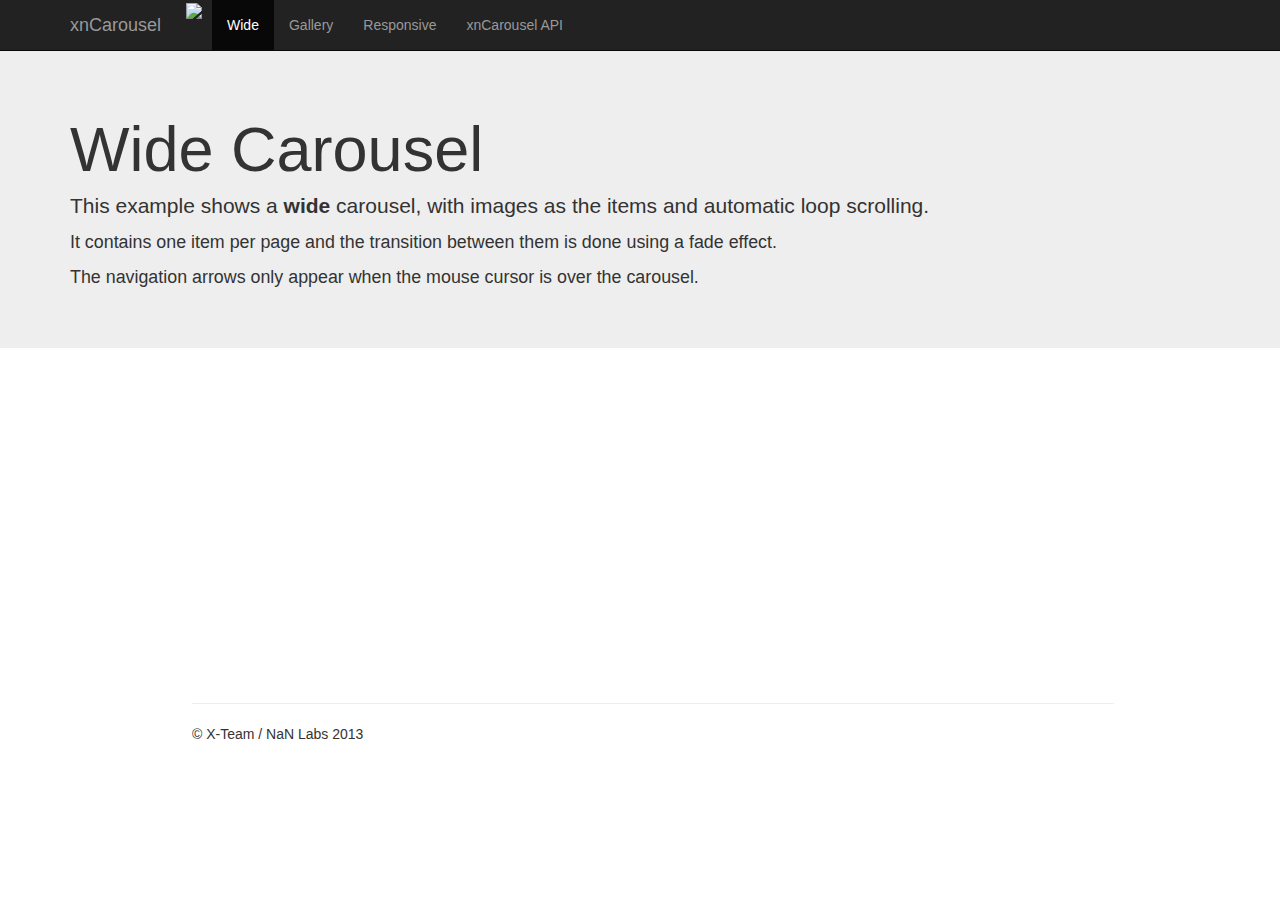
==== commit 35836c2f: "New demo. With better assets." ====
--- a/index.html
+++ b/index.html
@@ -1,6 +1,5 @@
 <!DOCTYPE html>
 <html lang="en">
-
 <head>
     <meta charset="utf-8">
     <meta http-equiv="X-UA-Compatible" content="IE=edge">
@@ -10,15 +9,12 @@
 
     <title>Carousel Demo</title>
 
-    <!-- example devices stylesheet -->
-    <link rel="stylesheet" media="screen" href="css/mainc164.css?v=9">
-    <script src="https://code.jquery.com/jquery-1.10.2.min.js"></script>
-
-
     <!-- Bootstrap core CSS -->
     <link href="css/bootstrap.css" rel="stylesheet">
+    <link rel="stylesheet/less" type="text/css" href="less/style.less">
+    <link rel="stylesheet/less" type="text/css" href="less/style-hero.less">
 
-    <link href="css/jquery.xteam.herocarousel.min.css" rel="stylesheet">
+    <script src="js/less-1.5.0.min.js"></script>
 
     <style>
         /* Move down content because we have a fixed navbar that is 50px tall */
@@ -26,11 +22,7 @@
             padding-top: 50px;
             padding-bottom: 20px;
         }
-        /*Prevent bootstap default behaviour*/
-        .device, .device:before, .device:after {
-            box-sizing: content-box;
-            -webkit-box-sizing: content-box;
-        }
+
     </style>
 
     <!-- HTML5 shim and Respond.js IE8 support of HTML5 elements and media queries -->
@@ -42,313 +34,102 @@
 
 <body>
 
-    <div class="navbar navbar-inverse navbar-fixed-top">
+<div class="navbar navbar-inverse navbar-fixed-top">
+    <div class="container">
+        <div class="navbar-header">
+            <button type="button" class="navbar-toggle" data-toggle="collapse" data-target=".navbar-collapse">
+                <span class="icon-bar"></span>
+                <span class="icon-bar"></span>
+                <span class="icon-bar"></span>
+            </button>
+            <a class="navbar-brand" href="https://github.com/nanlabs/xncarousel">xnCarousel</a>
+        </div>
+        <div class="collapse navbar-collapse">
+            <ul class="nav navbar-nav">
+                <li class="logo"><a href="http://www.nan-labs.com"><img class="logo" src="https://2.gravatar.com/avatar/8c03bfa6a23120303b82a855f371b702?d=https%3A%2F%2Fidenticons.github.com%2F2429fbcab8801d03f7c0b0c75332cef4.png&r=x&s=140"/></a>
+                </li>
+                <li class="active"><a href="#">Wide</a></li>
+                <li><a href="gallery.html">Gallery</a></li>
+                <li><a href="responsive.html">Responsive</a></li>
+                <li><a href="API.html">xnCarousel API</a></li>
+            </ul>
+        </div><!--/.nav-collapse -->
+    </div>
+</div>
+
+<!-- Main jumbotron for a primary marketing message or call to action -->
+<div class="jumbotron">
+    <div class="container">
+        <h1>Wide Carousel</h1>
+        <p>This example shows a <strong>wide</strong> carousel, with images as the items and automatic loop scrolling.</p>
+        <p class="small">It contains one item per page and the transition between them is done using a fade effect.</p>
+        <p class="small">The navigation arrows only appear when the mouse cursor is over the carousel.</p>
+    </div>
+</div>
+
+<div>
+    <div class="xn-viewport plugin hero">
+        <div class="xn-left-indicator"><div class="chevron-container"><div class="chevron left"></div></div></div>
+        <div class="xn-right-indicator"><div class="chevron-container"><div class="chevron right"></div></div></div>
+    </div>
+    <div class="xn-pagination">
+        <div class="item-container">
+    </div>
+
+    <hr>
+
+    <footer>
+        <p>&copy; X-Team / NaN Labs 2013</p>
+    </footer>
+</div> <!-- /container -->
 
 
-        <div class="container">
-            <div class="navbar-header">
-                <button type="button" class="navbar-toggle" data-toggle="collapse" data-target=".navbar-collapse">
-                    <span class="icon-bar"></span>
-                    <span class="icon-bar"></span>
-                    <span class="icon-bar"></span>
-                </button>
-                <a class="navbar-brand" href="#">Carousel</a>
-            </div>
-            <div class="collapse navbar-collapse">
-                <ul class="nav navbar-nav">
-                    <li class="active"><a href="#">Hero</a>
-                    </li>
-                    <li><a href="herodesktop.html">Hero (Desktop)</a>
-                    </li>
-                    <li><a href="photo.html">Photo</a>
-                    </li>
-                    <li><a href="photodesktop.html">Photo (Desktop)</a>
-                    </li>
-                    <li><a href="noanim.html">No Animation</a>
-                    </li>
-                    <li><a href="API.html">Carousel API</a>
-                    </li>
-                </ul>
-            </div>
-            <!--/.nav-collapse -->
-        </div>
-    </div>
+<!-- Bootstrap core JavaScript
+================================================== -->
+<!-- Placed at the end of the document so the pages load faster -->
+<script src="https://code.jquery.com/jquery-1.10.2.min.js"></script>
+<script src="js/bootstrap.min.js"></script>
 
-    <!-- Main jumbotron for a primary marketing message or call to action -->
-    <div class="jumbotron">
-        <div class="container">
-            <h1>Hero Carousel</h1>
-            <p>This example shows a <strong>hero</strong> carousel, with images as the items and automatic loop scrolling.</p>
-            <p class="small">It contains one item per page and the transition between them is done using a fade effect.</p>
-            <p class="small">The navigation arrows only appear when the mouse cursor is over the carousel.</p>
-        </div>
-    </div>
+<script src="./bower_components/xnCarousel/dist/jquery.xnCarousel.js"></script>
+<script type="text/javascript">
 
-    <div class="container">
+    var buildImageUrl = function(item, size) {
+        var src = item.src.replace('[resolution]',size);
+        var delay = item.delay || 0;
+        return "http://deelay.me/" + delay + "/" + src; 
+    };
 
 
-        <script type="text/javascript">
-            $(window).load(function() {
-                $('iframe').attr('src', './herocarousel.html');
-            });
-        </script>
+    var itemTemplate = function(item) {
+        var itemTemplate = '<span class="thumbnail-wrapper">';
+        itemTemplate += '<figure>';
+        itemTemplate += '<img src="' + item.src+ '"/>';
+        itemTemplate += '<figcaption>' + item.title + '</figcaption>';
+        itemTemplate += '</figure>';
+        itemTemplate += '</span>';
+        return itemTemplate;
+    };
 
+   $(function() {
+        $(".xn-viewport.plugin.hero").xnCarousel({
+            touchEnabled: true,
+            pageSize: 1,
+            pagingIndicators: true,
+            circularNavigation: true,
+            pageInterval: 3000,
+            animationType: 'fade',
+            loadingType:'eager',
+            moveSpeed: 500,
+            itemTemplate: itemTemplate,
+            resonsive : true,
+            paginationContainerSelector: 'div.xn-pagination .item-container'
+        });
+        $.getJSON('js/natgeo-wide.json', function (data) {
+            $(".xn-viewport.plugin.hero").xnCarousel('render', data.results);
+        });
+    });
 
-        <section id='devices'>
-
-
-
-            <div class='deviceWrap iphone-portrait'>
-                <div class='device' style='width: 320px; height: 416px; padding-top: 20px;padding-bottom: 44px;'>
-
-                    <div class='flashingTop' style='height: 20px; width: 320px'><span class='time'></span>
-                    </div>
-
-                    <div class='flashingBottom' style='height: 44px'></div>
-
-
-                    <iframe src='about:blank' id='iphone-portrait' style=''></iframe>
-
-
-                </div>
-                <!-- /device -->
-            </div>
-            <!-- /deviceWrap -->
-
-            <div class='deviceTitle'><a href='#'><em>iPhone 3+4 portrait<span> · width: 320px</span></em></a>
-            </div>
-
-
-
-
-
-            <div class='deviceWrap iphone-landscape'>
-                <div class='device' style='width: 480px; height: 256px; padding-top: 20px;padding-bottom: 44px;'>
-
-                    <div class='flashingTop' style='height: 20px; width: 480px'><span class='time'></span>
-                    </div>
-
-                    <div class='flashingBottom' style='height: 44px'></div>
-
-
-                    <iframe src='about:blank' id='iphone-landscape' style=''></iframe>
-
-
-                </div>
-                <!-- /device -->
-            </div>
-            <!-- /deviceWrap -->
-
-            <div class='deviceTitle'><a href='indexf143.html?url=about:blank&amp;device=iphone-landscape'><em>iPhone 3+4 landscape<span> · width: 480px</span></em></a>
-            </div>
-
-
-            <div class='deviceWrap iphone-5-portrait'>
-                <div class='device' style='width: 320px; height: 504px; padding-top: 20px;padding-bottom: 44px;'>
-
-                    <div class='flashingTop' style='height: 20px; width: 320px'><span class='time'></span>
-                    </div>
-                    <div class='flashingBottom' style='height: 44px'></div>
-                    <iframe src='about:blank' id='iphone-5-portrait' style=''></iframe>
-                </div>
-                <!-- /device -->
-            </div>
-            <!-- /deviceWrap -->
-
-            <div class='deviceTitle'><a href='#'><em>iPhone 5 portrait<span> · width: 320px</span></em></a>
-            </div>
-
-            <div class='deviceWrap iphone-5-landscape'>
-                <div class='device' style='width: 568px; height: 256px; padding-top: 20px;padding-bottom: 44px;'>
-
-                    <div class='flashingTop' style='height: 20px; width: 568px'><span class='time'></span>
-                    </div>
-                    <div class='flashingBottom' style='height: 44px'></div>
-                    <iframe src='about:blank' id='iphone-5-landscape' style=''></iframe>
-                </div>
-                <!-- /device -->
-            </div>
-            <!-- /deviceWrap -->
-
-            <div class='deviceTitle'><a href='#'><em>iPhone 5 landscape<span> · width: 568px</span></em></a>
-            </div>
-
-            <div class='deviceWrap android-240x320-portrait'>
-                <div class='device' style='width: 240px; height: 300px; padding-top: 20px;'>
-
-                    <div class='flashingTop' style='height: 20px; width: 240px'><span class='time'></span>
-                    </div>
-
-
-
-                    <iframe src='about:blank' id='android-240x320-portrait' style=''></iframe>
-
-
-                </div>
-                <!-- /device -->
-            </div>
-            <!-- /deviceWrap -->
-
-            <div class='deviceTitle'><a href='#'><em>Crappy Android portrait<span> · width: 240px</span></em></a>
-            </div>
-
-
-
-
-
-            <div class='deviceWrap android-240x320-landscape'>
-                <div class='device' style='width: 320px; height: 220px; padding-top: 20px;'>
-
-                    <div class='flashingTop' style='height: 20px; width: 320px'><span class='time'></span>
-                    </div>
-
-
-
-                    <iframe src='about:blank' id='android-240x320-landscape' style=''></iframe>
-
-
-                </div>
-                <!-- /device -->
-            </div>
-            <!-- /deviceWrap -->
-
-            <div class='deviceTitle'>
-                <a href='#'><em>Crappy Android landscape<span> · width: 320px</span></em></a>
-            </div>
-
-            <div class='deviceWrap android-384x620-portrait'>
-                <div class='device' style='width: 384px; height: 600px; padding-top: 20px;'>
-
-                    <div class='flashingTop' style='height: 20px; width: 384px'><span class='time'></span>
-                    </div>
-
-                    <iframe src='about:blank' id='android-384x620-portrait' style=''></iframe>
-                </div>
-                <!-- /device -->
-            </div>
-            <!-- /deviceWrap -->
-
-            <div class='deviceTitle'>
-                <a href='#'><em>Android (Nexus 4) portrait<span> · width: 384px</span></em></a>
-            </div>
-
-            <div class='deviceWrap android-620x384-landscape'>
-                <div class='device' style='width: 600px; height: 364px; padding-top: 20px;'>
-
-                    <div class='flashingTop' style='height: 20px; width: 600px'><span class='time'></span>
-                    </div>
-
-                    <iframe src='about:blank' id='android-620x384-landscape' style=''></iframe>
-                </div>
-                <!-- /device -->
-            </div>
-            <!-- /deviceWrap -->
-
-            <div class='deviceTitle'><a href='#'><em>Android (Nexus 4) landscape<span> · width: 600px</span></em></a>
-            </div>
-
-            <div class='deviceWrap ipad-portrait'>
-                <div class='device' style='width: 768px; height: 929px; padding-top: 95px;'>
-
-                    <div class='flashingTop' style='height: 95px; width: 768px'><span class='time'></span>
-                    </div>
-
-
-
-                    <iframe src='about:blank' id='ipad-portrait' style=''></iframe>
-
-
-                </div>
-                <!-- /device -->
-            </div>
-            <!-- /deviceWrap -->
-
-            <div class='deviceTitle'><a href='#'><em>iPad portrait<span> · width: 768px</span></em></a>
-            </div>
-
-
-
-
-
-            <div class='deviceWrap ipad-landscape'>
-                <div class='device' style='width: 1024px; height: 675px; padding-top: 93px;'>
-
-                    <div class='flashingTop' style='height: 93px; width: 1024px'><span class='time'></span>
-                    </div>
-
-
-
-                    <iframe src='about:blank' id='ipad-landscape' style=''></iframe>
-
-
-                </div>
-                <!-- /device -->
-            </div>
-            <!-- /deviceWrap -->
-
-            <div class='deviceTitle'><a href='#'><em>iPad landscape<span> · width:1024px</span></em></a>
-            </div>
-
-
-
-
-
-            <div class='deviceWrap kindle-portrait'>
-                <div class='device' style='width: 600px; height: 820px; padding-top: 144px;padding-bottom: 60px;'>
-
-                    <div class='flashingTop' style='height: 144px; width: 600px'><span class='time'></span>
-                    </div>
-
-                    <div class='flashingBottom' style='height: 60px'></div>
-
-
-                    <iframe src='about:blank' id='kindle-portrait' style=''></iframe>
-
-
-                </div>
-                <!-- /device -->
-            </div>
-            <!-- /deviceWrap -->
-
-            <div class='deviceTitle'><a href='#'><em>Kindle portrait<span> · width: 600px</span></em></a>
-            </div>
-
-
-
-
-
-            <div class='deviceWrap kindle-landscape'>
-                <div class='device' style='width: 1024px; height: 396px; padding-top: 144px;padding-bottom: 60px;'>
-
-                    <div class='flashingTop' style='height: 144px; width: 1024px'><span class='time'></span>
-                    </div>
-
-                    <div class='flashingBottom' style='height: 60px'></div>
-
-
-                    <iframe src='about:blank' id='kindle-landscape' style=''></iframe>
-
-
-                </div>
-                <!-- /device -->
-            </div>
-            <!-- /deviceWrap -->
-
-            <div class='deviceTitle'><a href='#'><em>Kindle landscape<span> · width: 1024px</span></em></a>
-            </div>
-
-
-            <hr>
-
-            <footer>
-                <p>&copy; X-Team / NaN Labs 2013</p>
-            </footer>
-    </div>
-    <!-- /container -->
-
-
-
+</script>
 
 </body>
-
 </html>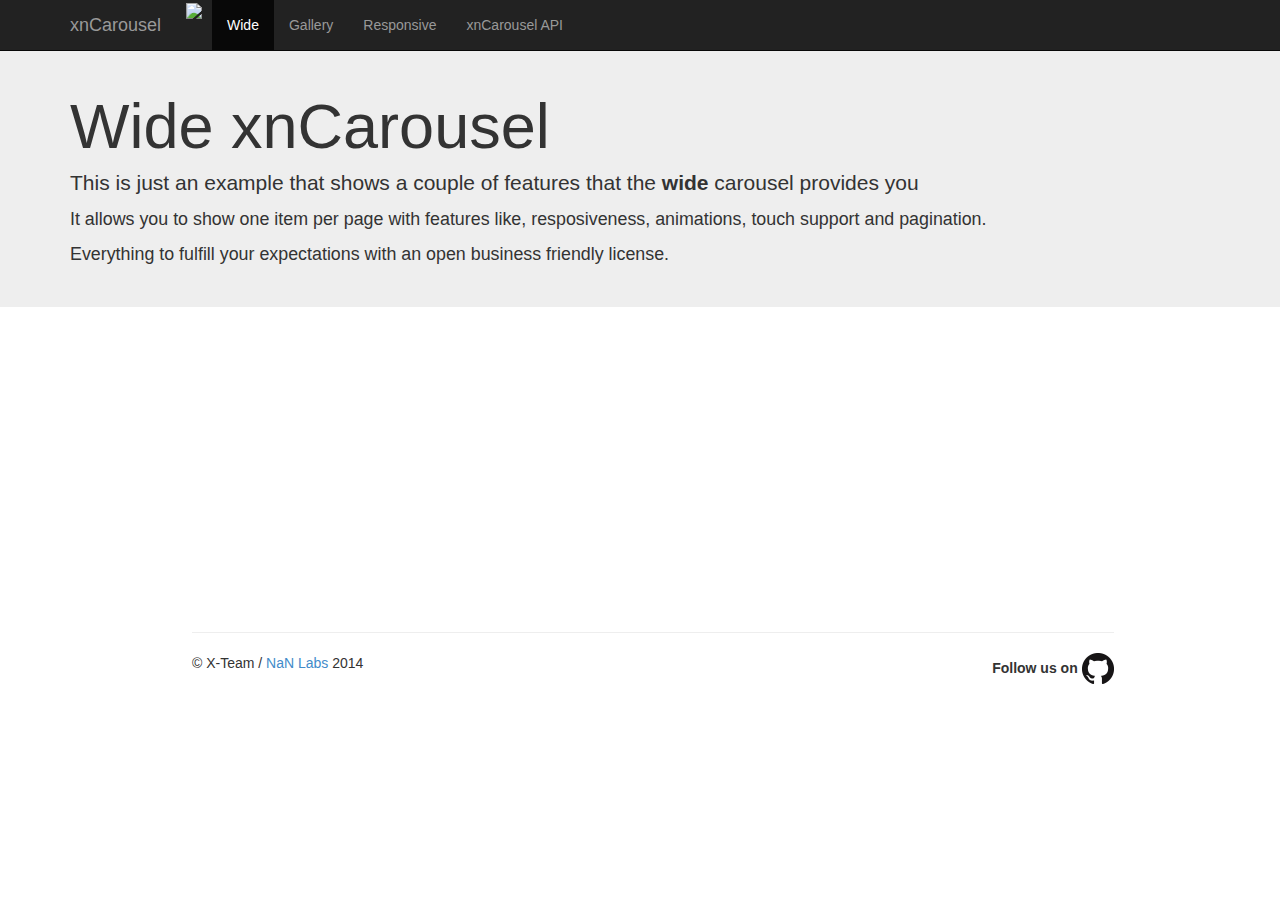
==== commit 0b3e5569: "Style and texts improved" ====
--- a/index.html
+++ b/index.html
@@ -9,6 +9,7 @@
 
     <title>Carousel Demo</title>
 
+    <link rel="shortcut icon" type="image/png" href="favicon.png" />
     <!-- Bootstrap core CSS -->
     <link href="css/bootstrap.css" rel="stylesheet">
     <link rel="stylesheet/less" type="text/css" href="less/style.less">
@@ -60,10 +61,10 @@
 <!-- Main jumbotron for a primary marketing message or call to action -->
 <div class="jumbotron">
     <div class="container">
-        <h1>Wide Carousel</h1>
-        <p>This example shows a <strong>wide</strong> carousel, with images as the items and automatic loop scrolling.</p>
-        <p class="small">It contains one item per page and the transition between them is done using a fade effect.</p>
-        <p class="small">The navigation arrows only appear when the mouse cursor is over the carousel.</p>
+        <h1>Wide xnCarousel</h1>
+        <p>This is just an example that shows a couple of features that the <strong>wide</strong> carousel provides you</p>
+        <p class="small">It allows you to show one item per page with features like, resposiveness, animations, touch support and pagination.</p>
+        <p class="small">Everything to fulfill your expectations with an open business friendly license.</p>
     </div>
 </div>
 
@@ -79,7 +80,13 @@
     <hr>
 
     <footer>
-        <p>&copy; X-Team / NaN Labs 2013</p>
+        <p class="copyright">&copy; X-Team / <a href="http://www.nan-labs.com">NaN Labs</a> 2014 </p>
+        <p class="github">
+            <a href="https://github.com/nanlabs/xncarousel">
+                <span><strong>Follow us on</strong></span> 
+                <img src="images/GitHub-Mark-32px.png"/>
+            </a>
+        </p>
     </footer>
 </div> <!-- /container -->
 
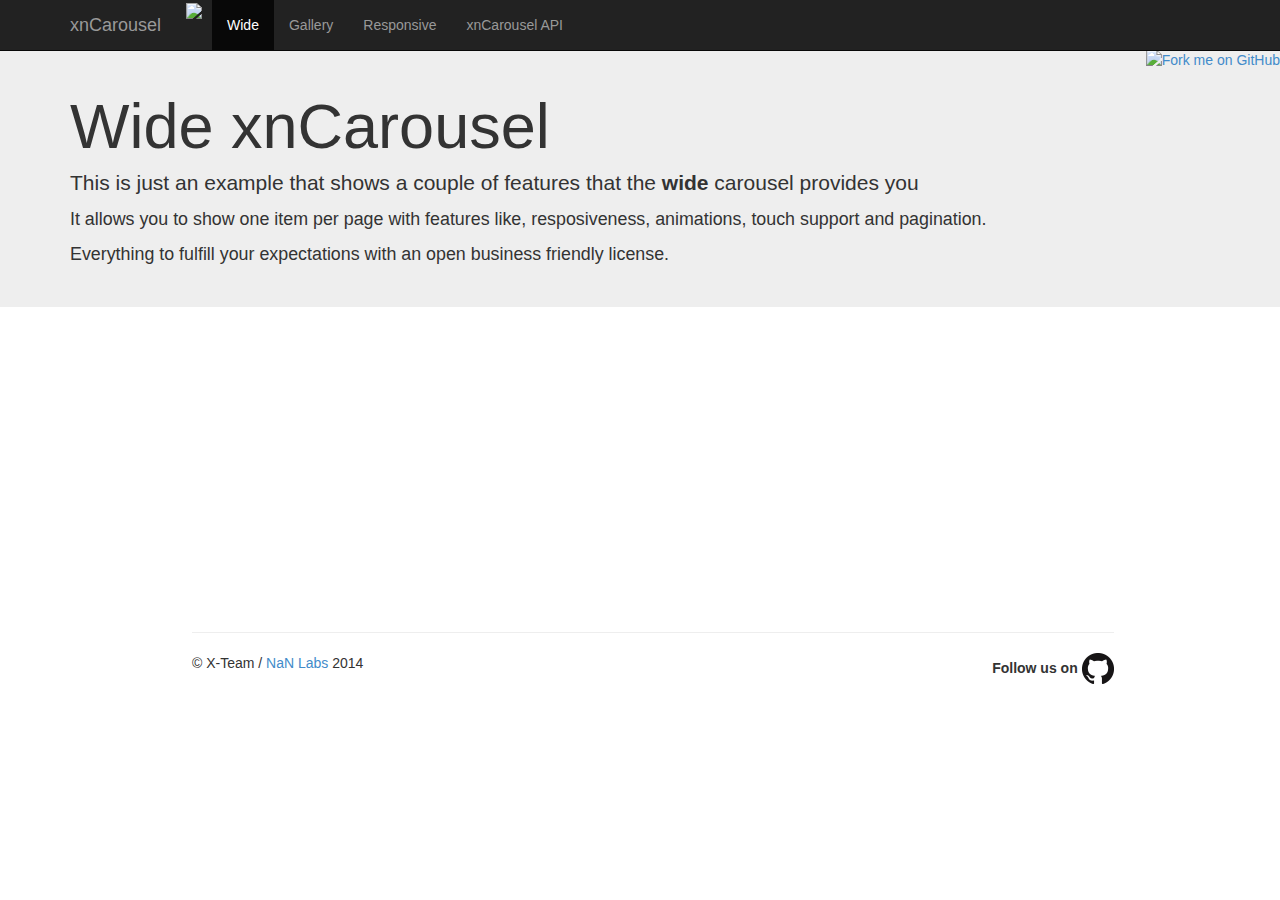
==== commit 78f31dd3: "Ribbon addded" ====
--- a/index.html
+++ b/index.html
@@ -34,6 +34,8 @@
 </head>
 
 <body>
+
+<a href="https://github.com/nanlabs/xncarousel"><img style="position: absolute; z-index:1; right: 0; border: 0;" src="https://s3.amazonaws.com/github/ribbons/forkme_right_red_aa0000.png" alt="Fork me on GitHub"></a>
 
 <div class="navbar navbar-inverse navbar-fixed-top">
     <div class="container">
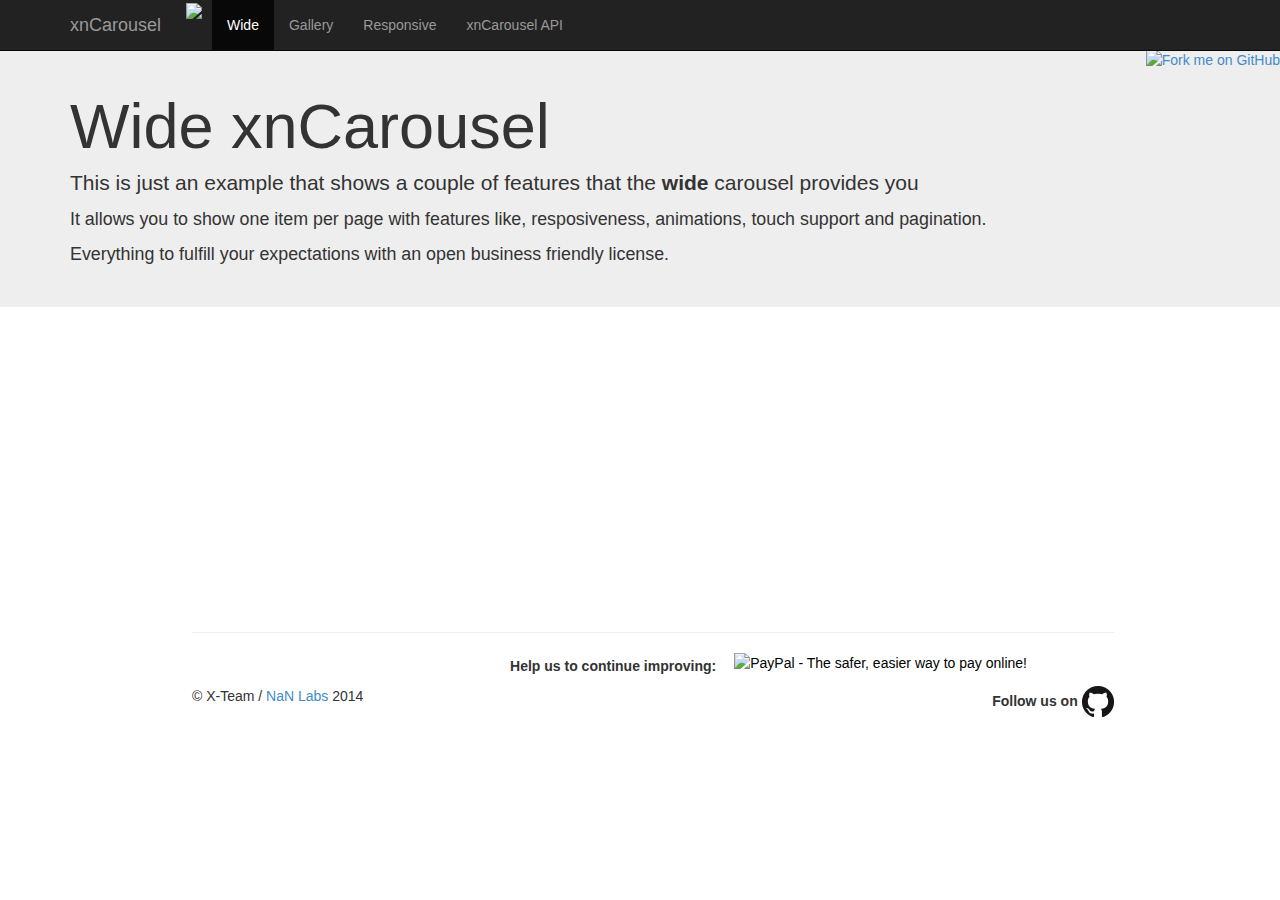
==== commit db921dbb: "Donations button" ====
--- a/index.html
+++ b/index.html
@@ -82,6 +82,17 @@
     <hr>
 
     <footer>
+        <div class="row">
+            <div class="offset3 span6 donations">
+                <p><strong>Help us to continue improving:</strong></p>
+                <form action="https://www.paypal.com/cgi-bin/webscr" method="post" target="_top">
+                    <input type="hidden" name="cmd" value="_s-xclick">
+                    <input type="hidden" name="hosted_button_id" value="UBNVWVYQEDJBN">
+                    <input type="image" src="https://www.paypalobjects.com/en_US/i/btn/btn_donate_LG.gif" border="0" name="submit" alt="PayPal - The safer, easier way to pay online!">
+                    <img alt="" border="0" src="https://www.paypalobjects.com/es_XC/i/scr/pixel.gif" width="1" height="1">
+                </form>
+            </div>
+        </div>
         <p class="copyright">&copy; X-Team / <a href="http://www.nan-labs.com">NaN Labs</a> 2014 </p>
         <p class="github">
             <a href="https://github.com/nanlabs/xncarousel">
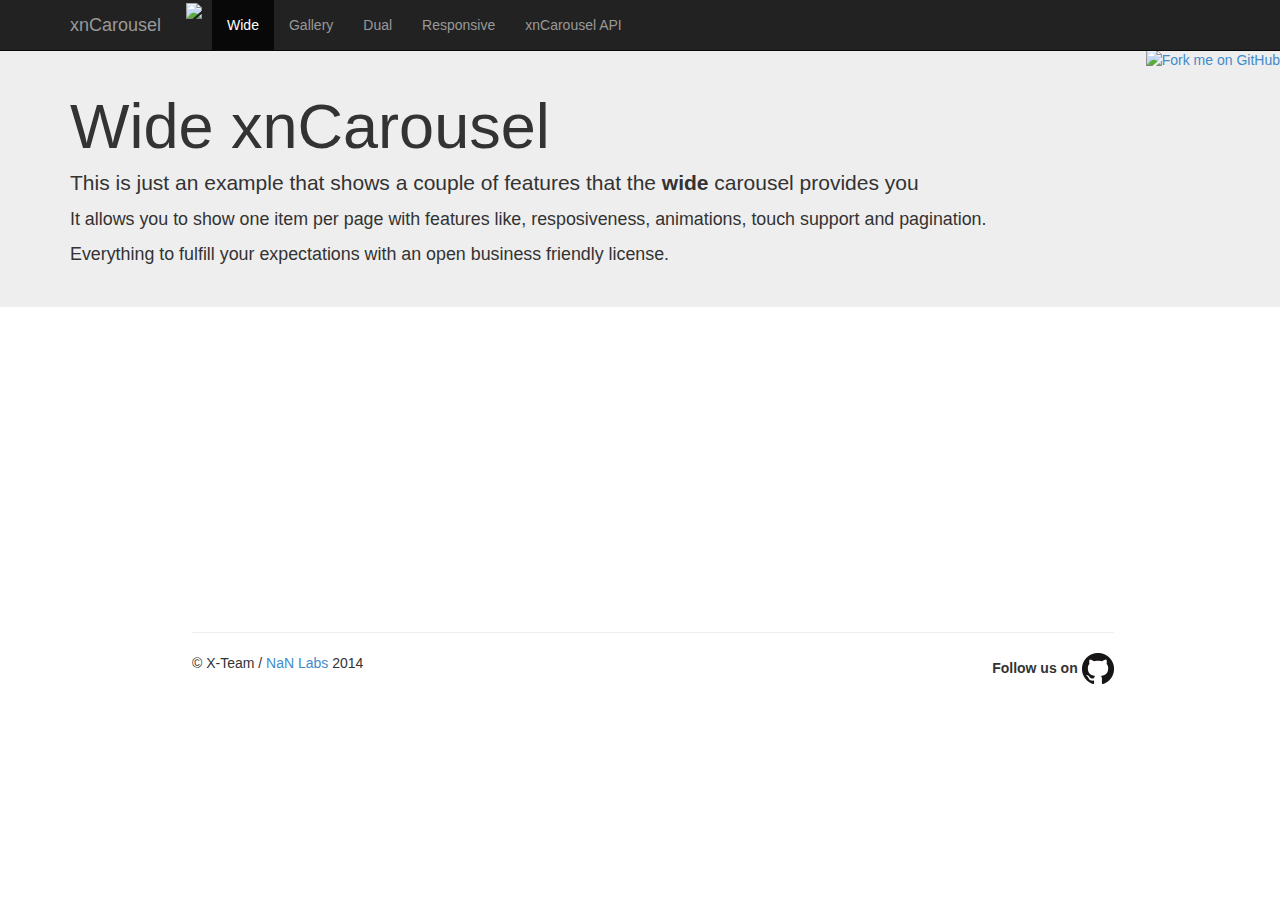
==== commit 4a1f797c: "dual carousel demo added. Donate buttons hidden" ====
--- a/index.html
+++ b/index.html
@@ -1,5 +1,6 @@
 <!DOCTYPE html>
 <html lang="en">
+
 <head>
     <meta charset="utf-8">
     <meta http-equiv="X-UA-Compatible" content="IE=edge">
@@ -53,6 +54,7 @@
                 </li>
                 <li class="active"><a href="#">Wide</a></li>
                 <li><a href="gallery.html">Gallery</a></li>
+                <li><a href="dual.html">Dual</a></li>
                 <li><a href="responsive.html">Responsive</a></li>
                 <li><a href="API.html">xnCarousel API</a></li>
             </ul>
@@ -83,7 +85,7 @@
 
     <footer>
         <div class="row">
-            <div class="offset3 span6 donations">
+            <div class="offset3 span6 donations hidden">
                 <p><strong>Help us to continue improving:</strong></p>
                 <form action="https://www.paypal.com/cgi-bin/webscr" method="post" target="_top">
                     <input type="hidden" name="cmd" value="_s-xclick">
